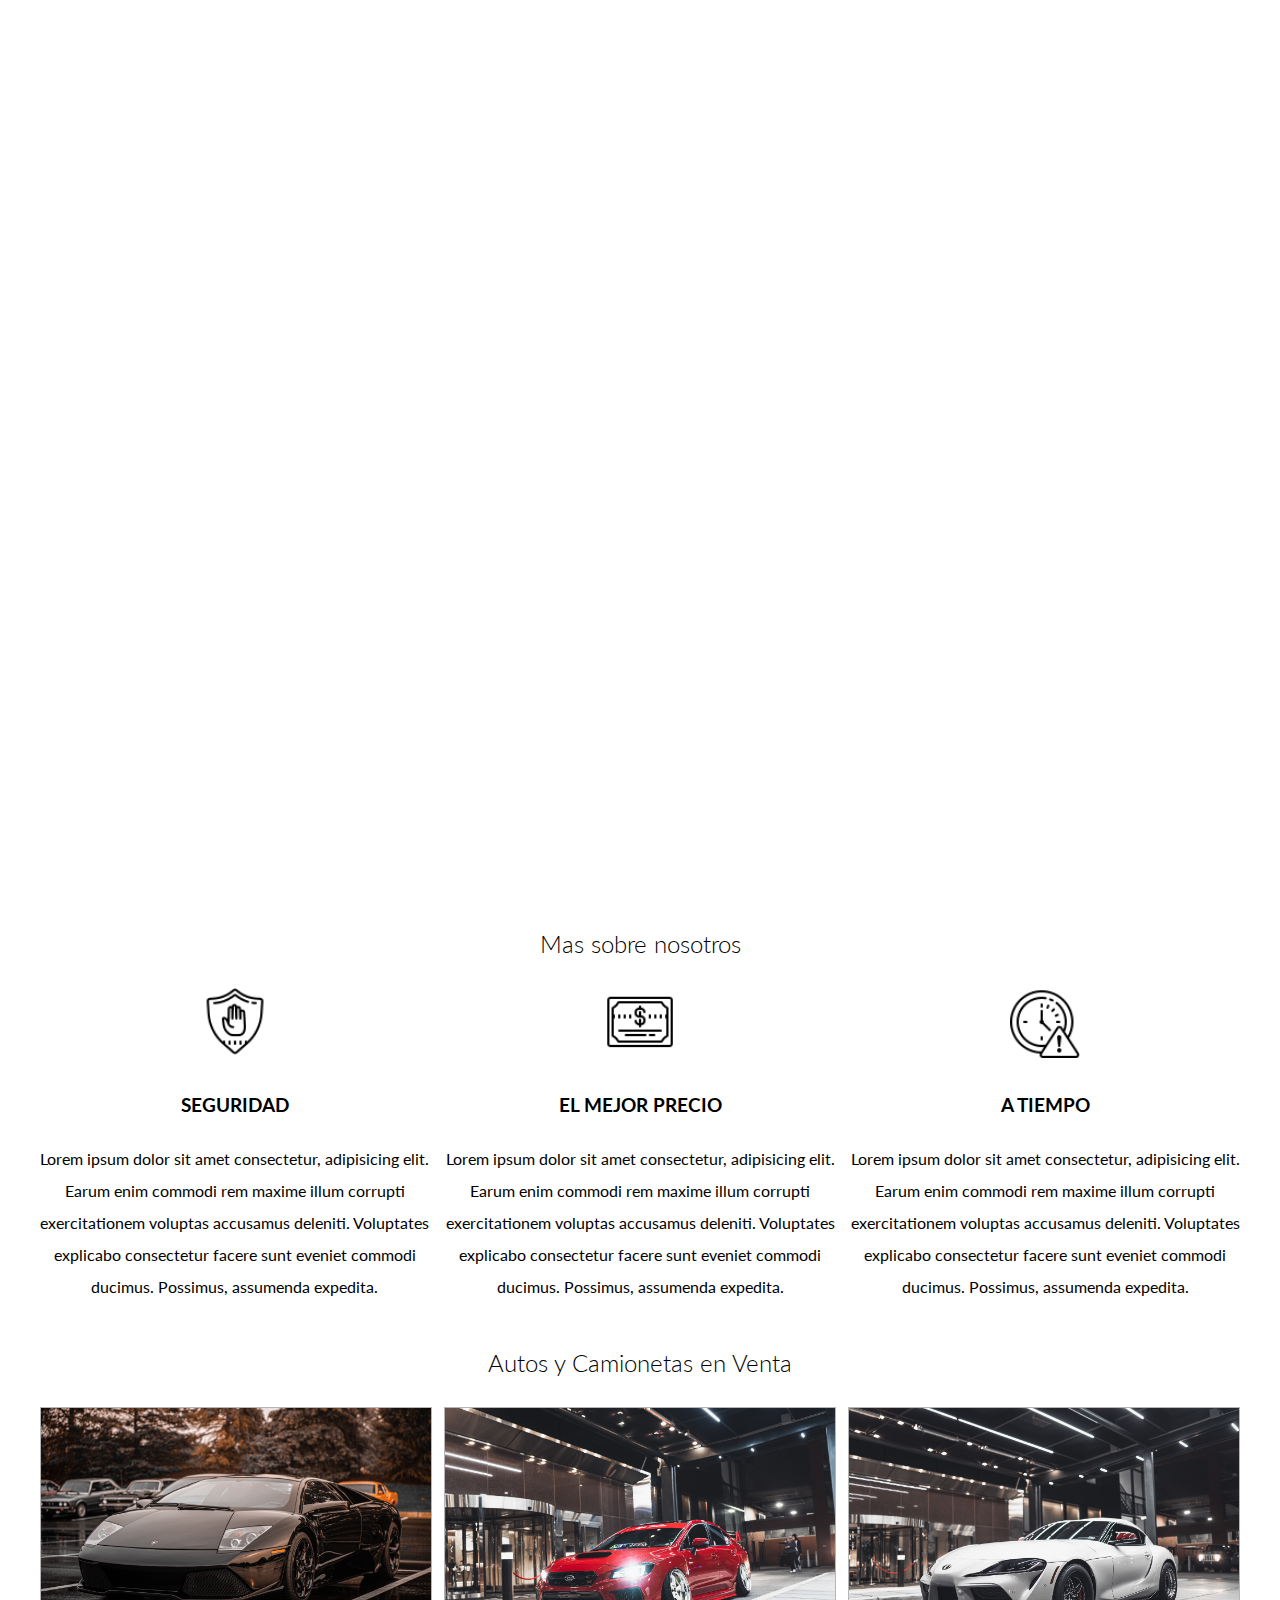
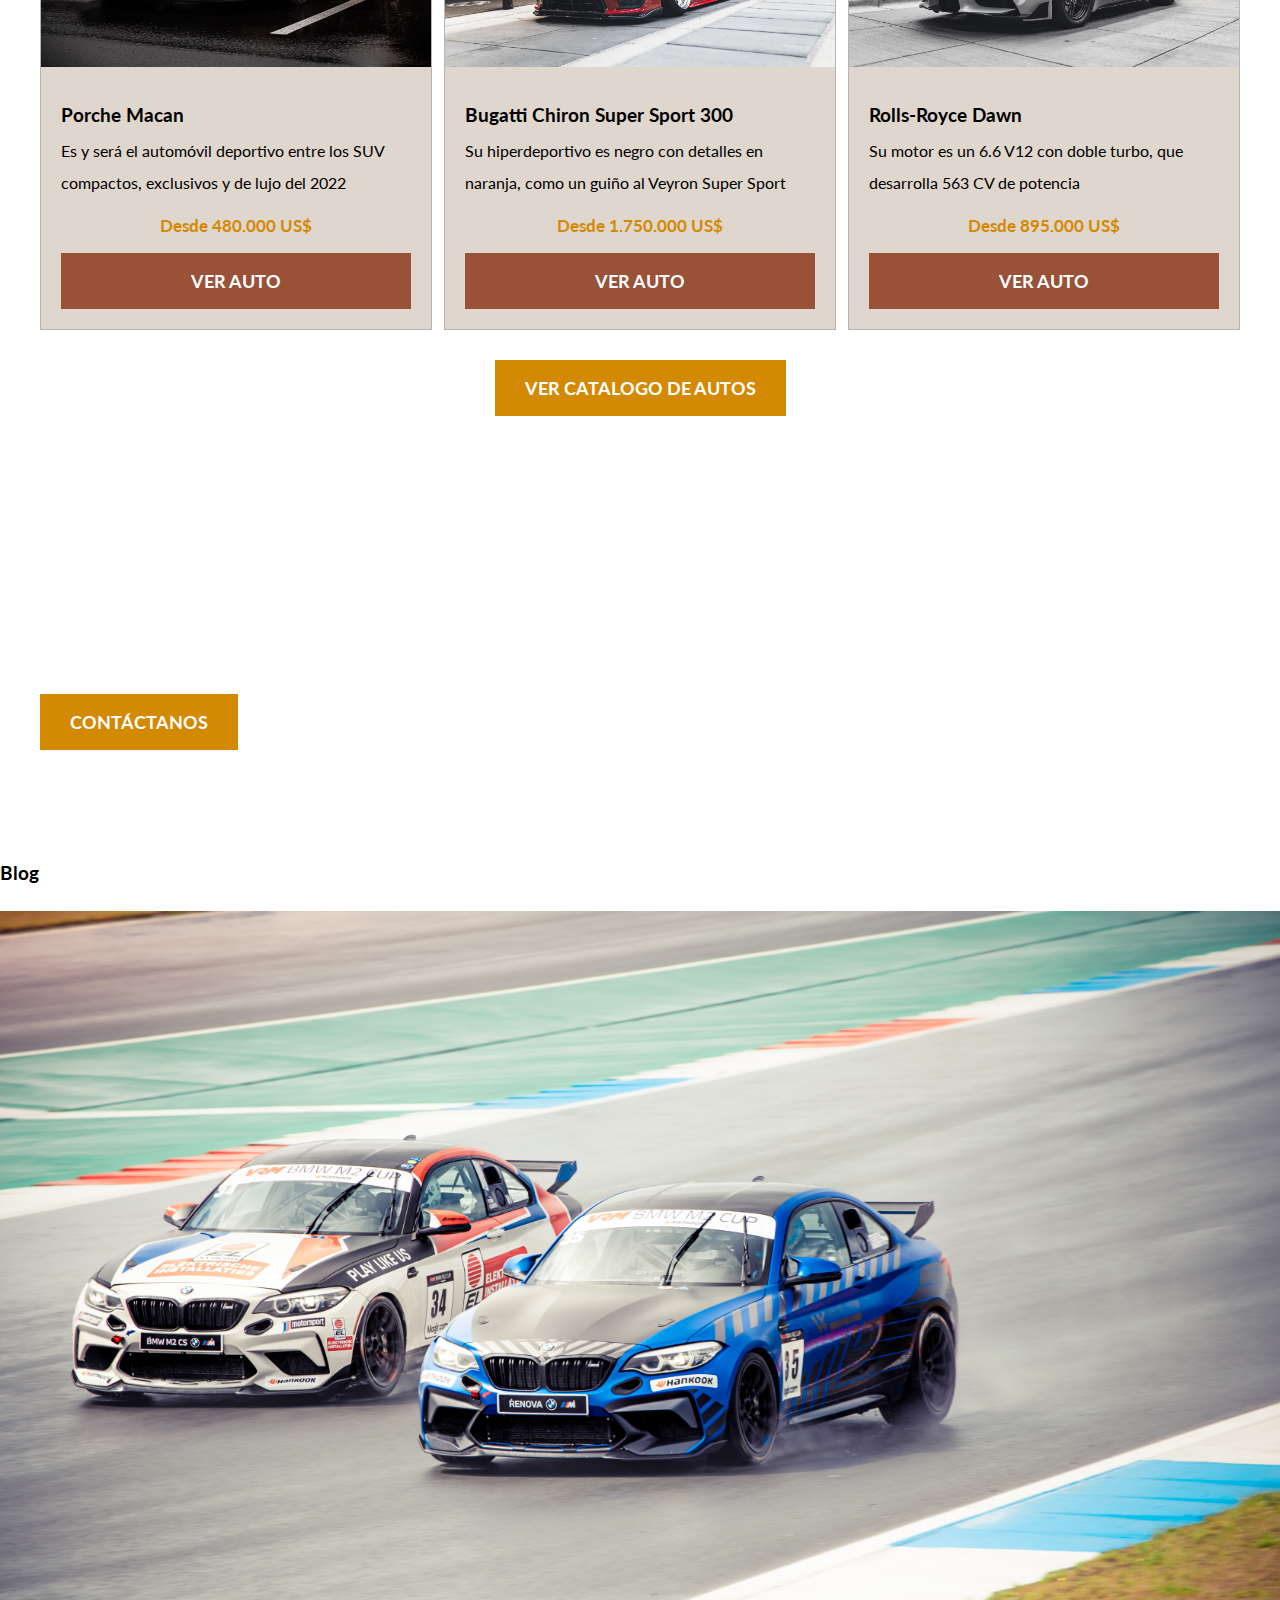
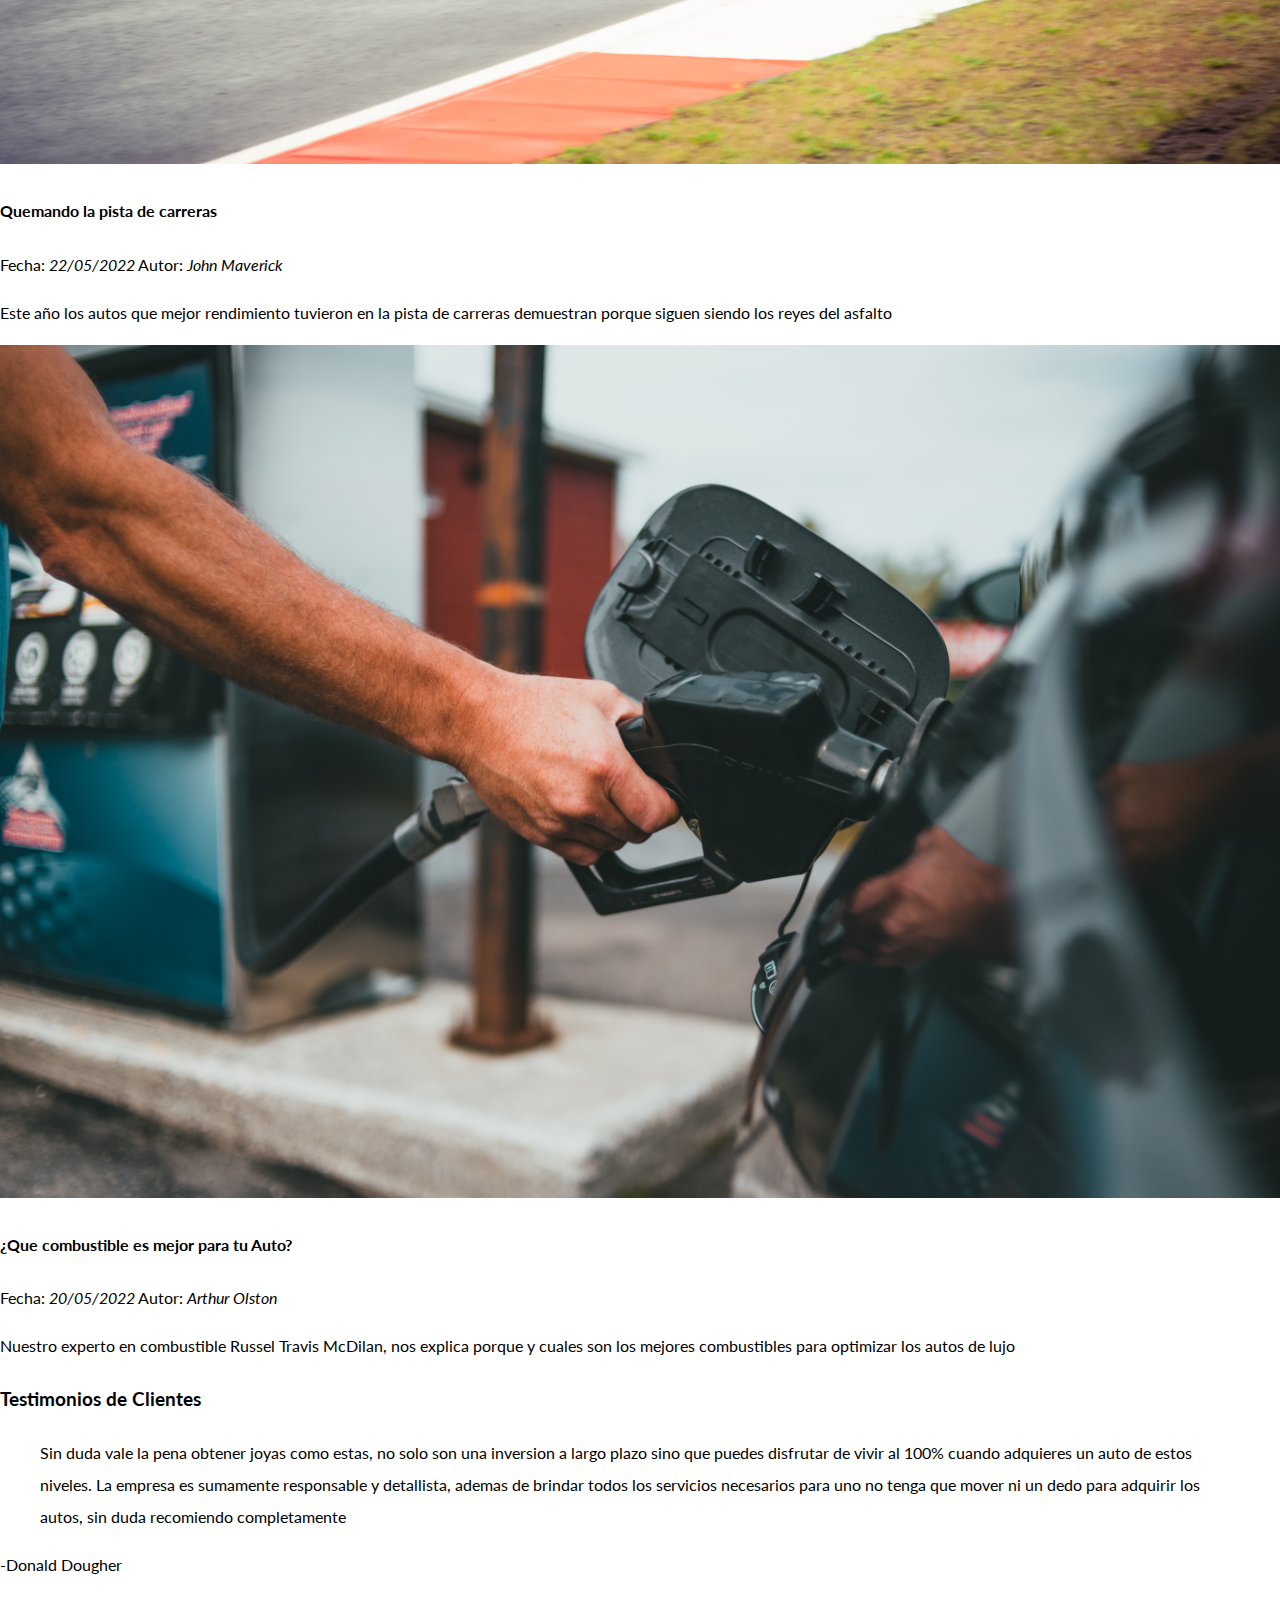
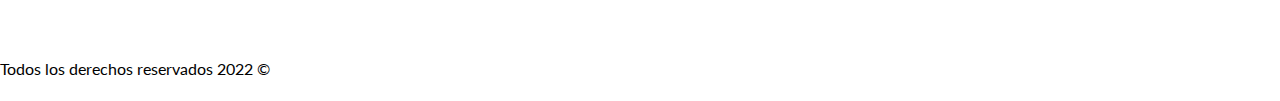
==== index.html @ 2dfc7e0c "completado-parte-central" ====
<!DOCTYPE html>
<html lang="es">
  <head>
    <meta charset="UTF-8" />
    <meta http-equiv="X-UA-Compatible" content="IE=edge" />
    <meta name="viewport" content="width=device-width, initial-scale=1.0" />
    <title>Atlas Autos</title>
    <link rel="preconnect" href="https://fonts.googleapis.com">
    <link rel="preconnect" href="https://fonts.gstatic.com" crossorigin>
    <link rel="preconnect" href="https://fonts.googleapis.com">
    <link rel="preconnect" href="https://fonts.gstatic.com" crossorigin>
    <link href="https://fonts.googleapis.com/css2?family=Lato:wght@300;700;900&display=swap" rel="stylesheet">
    <link rel="stylesheet" href="css/estilos.css" />
    <link rel="stylesheet" href="css/normalize.css" />
  </head>
  <body>
    <header class="site-header inicio">
      <div class="contenedor contenido-header">
        <div class="barra">
          <a href="/index.html"
            ><img class="logo" src="img/LOGOBLANCO.png" alt="Logotipo de Empresa">
          </a>
          <nav class="navegacion">
            <a href="nosotros.html">Nosotros</a>
            <a href="anuncions.html">Anuncios</a>
            <a href="blog.html">Blog</a>
            <a href="contacto.html">Contacto</a>
          </nav>
        </div> <!--Barra-->
        <h1>Ventas de Autos y Camionetas Exclusivas de Lujo</h1>
      </div> <!--Contenedor-->
    </header>
    <section class="contenedor seccion">
      <h2 class="centrar-texto fw-300 ">Mas sobre nosotros</h2>
      <div class="iconos-nosotros">
        <div class="icono">
          <img src="img/iconoseguridad.png" alt="icono seguridad" />
          <h3>Seguridad</h3>
          <p>
            Lorem ipsum dolor sit amet consectetur, adipisicing elit. Earum enim
            commodi rem maxime illum corrupti exercitationem voluptas accusamus
            deleniti. Voluptates explicabo consectetur facere sunt eveniet commodi
            ducimus. Possimus, assumenda expedita.
          </p>
        </div>
        <div class="icono">
          <img src="img/iconodinero.png" alt="icono dinero" />
          <h3>El mejor precio</h3>
          <p>
            Lorem ipsum dolor sit amet consectetur, adipisicing elit. Earum enim
            commodi rem maxime illum corrupti exercitationem voluptas accusamus
            deleniti. Voluptates explicabo consectetur facere sunt eveniet commodi
            ducimus. Possimus, assumenda expedita.
          </p>
        </div>
        <div class="icono">
          <img src="img/iconocaducado.png" alt="icono tiempo" />
          <h3>A Tiempo</h3>
          <p>
            Lorem ipsum dolor sit amet consectetur, adipisicing elit. Earum enim
            commodi rem maxime illum corrupti exercitationem voluptas accusamus
            deleniti. Voluptates explicabo consectetur facere sunt eveniet commodi
            ducimus. Possimus, assumenda expedita.
          </p>
        </div>
      </div>
    </section>
    <main class="contenedor seccion">
      <h2 class="fw-300 centrar-texto">Autos y Camionetas en Venta</h2>
      <div class="contenedor-anuncios">
        <div class="anuncio">
          <img src="img/auto1.jpg" alt="Porche Macan" />
          <div class="contenido-anuncio">
            <h3>Porche Macan</h3>
            <p>Es y será el automóvil deportivo entre los SUV compactos, exclusivos y de lujo del 2022</p>
            <p class="precio">Desde 480.000 US$</p>
            <a href="#" class="boton boton-anuncios d-block">Ver auto</a>
          </div>
        </div>
        <div class="anuncio">
          <img src="img/auto2.jpg" alt="Bugatti Chiron Super Sport 300" />
          <div class="contenido-anuncio">
            <h3>Bugatti Chiron Super Sport 300</h3>
            <p>Su hiperdeportivo es negro con detalles en naranja, como un guiño al Veyron Super Sport</p>
            <p class="precio">Desde 1.750.000 US$</p>
            <a href="#" class="boton boton-anuncios d-block">Ver auto</a>
          </div>
        </div>
        <div class="anuncio">
          <img src="img/auto3.jpg" alt="Rolls-Royce Dawn" />
          <div class="contenido-anuncio">
            <h3>Rolls-Royce Dawn</h3>
            <p>Su motor es un 6.6 V12 con doble turbo, que desarrolla 563 CV de potencia</p>
            <p class="precio">Desde 895.000 US$</p>
            <a href="#" class="boton boton-anuncios d-block">Ver auto</a>
          </div>
        </div>
      </div>
      <div class="ver-catalogo">
        <a href="nosotros.html" class="boton boton-lista-anuncios">Ver catalogo de autos</a>
      </div>
    </main>
    <section class="imagen-contacto">
      <div class="contenedor contenido-contacto">
        <h2>Encuentra el Auto de tus Sueños</h2>
        <p>Llena el formulario para que nos contactemos con vos</p>
        <a href="contacto.html" class="boton boton-lista-anuncios">Contáctanos</a>
      </div>
    </section>
    <section>
      <h3>Blog</h3>
      <article>
        <img src="img/pistacarreras.jpg" alt="imagen blog 1" />
        <h4>Quemando la pista de carreras</h4>
        <p>Fecha: <em>22/05/2022</em> Autor: <em>John Maverick</em></p>
        <p>
          Este año los autos que mejor rendimiento tuvieron en la pista de
          carreras demuestran porque siguen siendo los reyes del asfalto
        </p>
      </article>
      <article>
        <img src="img/gasoil.jpg" alt="imagen blog 2" />
        <h4>¿Que combustible es mejor para tu Auto?</h4>
        <p>Fecha: <em>20/05/2022</em> Autor: <em>Arthur Olston</em></p>
        <p>
          Nuestro experto en combustible Russel Travis McDilan, nos explica
          porque y cuales son los mejores combustibles para optimizar los autos
          de lujo
        </p>
      </article>
    </section>
    <section>
      <h3>Testimonios de Clientes</h3>
      <blockquote>
        Sin duda vale la pena obtener joyas como estas, no solo son una
        inversion a largo plazo sino que puedes disfrutar de vivir al 100%
        cuando adquieres un auto de estos niveles. La empresa es sumamente
        responsable y detallista, ademas de brindar todos los servicios
        necesarios para uno no tenga que mover ni un dedo para adquirir los
        autos, sin duda recomiendo completamente
      </blockquote>
      <p>-Donald Dougher</p>
    </section>
    <footer>
        <nav class="navegacion">
            <a href="nosotros.html">Nosotros</a>
            <a href="anuncions.html">Anuncios</a>
            <a href="blog.html">Blog</a>
            <a href="contacto.html">Contacto</a>
            <p>Todos los derechos reservados 2022 &copy;</p>
        </nav>
    </footer>   
  </body>
</html>
---- css/estilos.css ----
html {
    font-size: 62.5%; /** Reset para REMS - 62.5% = 10px de 16px , se cambian los tamaños para redondear en los REMS**/
    box-sizing: border-box;
}
*, *:before, *after {
    box-sizing: inherit;
}
body {
    font-family: 'Lato', sans-serif;
    font-size: 1.6rem;
    line-height: 2;
}

/** Globales **/
.contenedor {
    max-width: 120rem; /** = 1200px **/
    margin: 0 auto;
}
img {
  max-width: 100%;  
}

/** Utilidades **/
.seccion {
    margin-top: 2rem;
    margin-bottom: 2rem;
}
.fw-300 {
    font-weight: 300; /**Cambia el grosor de las letras**/
}
.centrar-texto {
    text-align: center;
}
.d-block{
    display: block!important;
}
/** Botones **/
.boton {
    color: #ffffff;
    text-decoration: none;
    font-weight: 700;
    font-size: 1.8rem;
    padding: 1rem 3rem;
    text-transform: uppercase;
    display: inline-block; /** Los enlaces tienen un display "inline" por lo que si editamos sus dimensiones no funciona, pero si lo cambiamos a block o inline block si **/
    text-align: center;
    
}
.boton-anuncios {
    background-color:  #995137;

}
.boton-lista-anuncios {
    background-color: #d38901;
    margin-top: 3rem;
}

/* Header */
.site-header.inicio {
    background: url(../img/fondo.jpg);
    background-position: center center;
    background-size: cover;
    height: 100vh;
    min-height: 60rem; /** = 600px **/
}

.logo {
    height: 100px;
    
}
.contenido-header{
    height: 100%;
    display: flex;
    flex-direction: column;
    justify-content: space-between;
}
.barra {
    display: flex;
    justify-content: space-between;
    align-items: center;
    padding-top: 3rem; /** = 30px **/

}
#titulo-pagina {
    color: #ffffff;
}

/* Navegacion */

.navegacion a {
    color: #ffffff;
    text-decoration: none;
    font-size: 2rem;  /** = 20px **/
    margin-right: 2rem; /** = 20px **/
    
}
.navegacion a:hover {
    color: #ffc404;
}

.navegacion a:last-of-type{ /*selecciona el "last" o ultimo elemento en este caso de los enlaces*/
    margin: 0;
}
.contenido-header h1 {
    color: #ffffff;
    padding-bottom: 2rem;
    max-width: 35rem;
    line-height: 1; /** Interlineado **/
    font-size: 4rem;    
}

/** Iconos Nosotros **/

.iconos-nosotros {
    display: flex;
    justify-content: space-between;
} 
.icono {
    flex-basis: calc(33.3% - 1rem);
    text-align: center;
}
.icono h3 {
    text-transform: uppercase;
}
.icono img {
    width: 7rem;
}
/** Anuncios **/
.contenedor-anuncios{
    display: flex;
    justify-content: space-between;
}
.anuncio {
    flex-basis: calc(33.3% - 1rem);
    border-style: solid;
    border-color: #B5B5B5;
    border-width: 1px;
    /** border: width style color; ---> Tambien se puede colocar en esta posicion los valores de arriba**/
    background: #dfd6ce;
}
.contenido-anuncio {
    padding: 2rem;

}
.contenido-anuncio h3, .contenido-anuncio p {
    margin: 0;
}
.precio {
    color: #d38901;
    font-weight: 700;
    padding: 1rem;
    text-align: center;
    font-size: 1.7rem;
}
.ver-catalogo {
    display: flex;
    justify-content: center;
}
/** Contacto Home **/
.imagen-contacto {
    background-image: url(../img/fondus-nublado.png);
    height: 40rem;
    background-position: center bottom;
    background-size: cover;
    display: flex;
    align-items: center;
    
}
.contenido-contacto {
    flex: 1; /** Factor de crecimiento, detecta cuanto tamaño hay disponible y divide el tamaño en 1 y le asigna ese valor al elemento **/
    color: #ffffff;
}
.contenido-contacto p {
    font-size: 1.8rem;
}
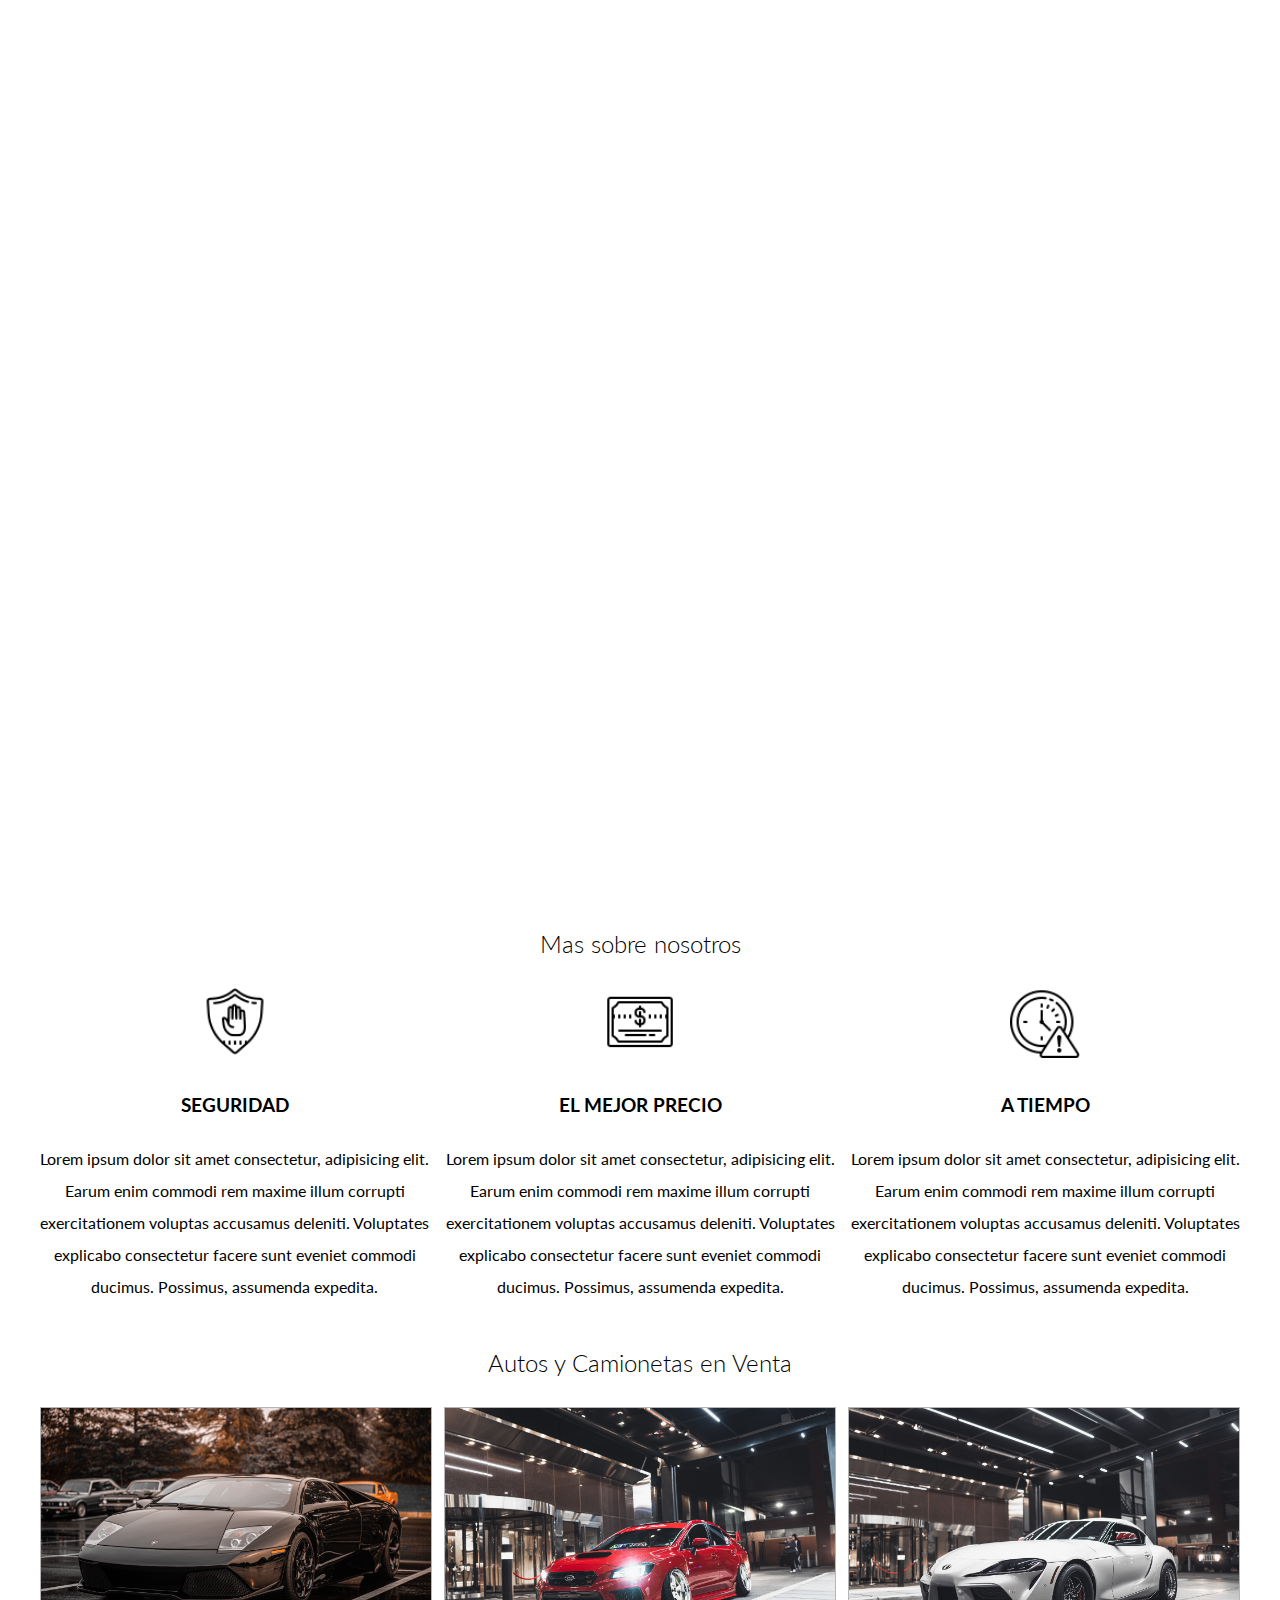
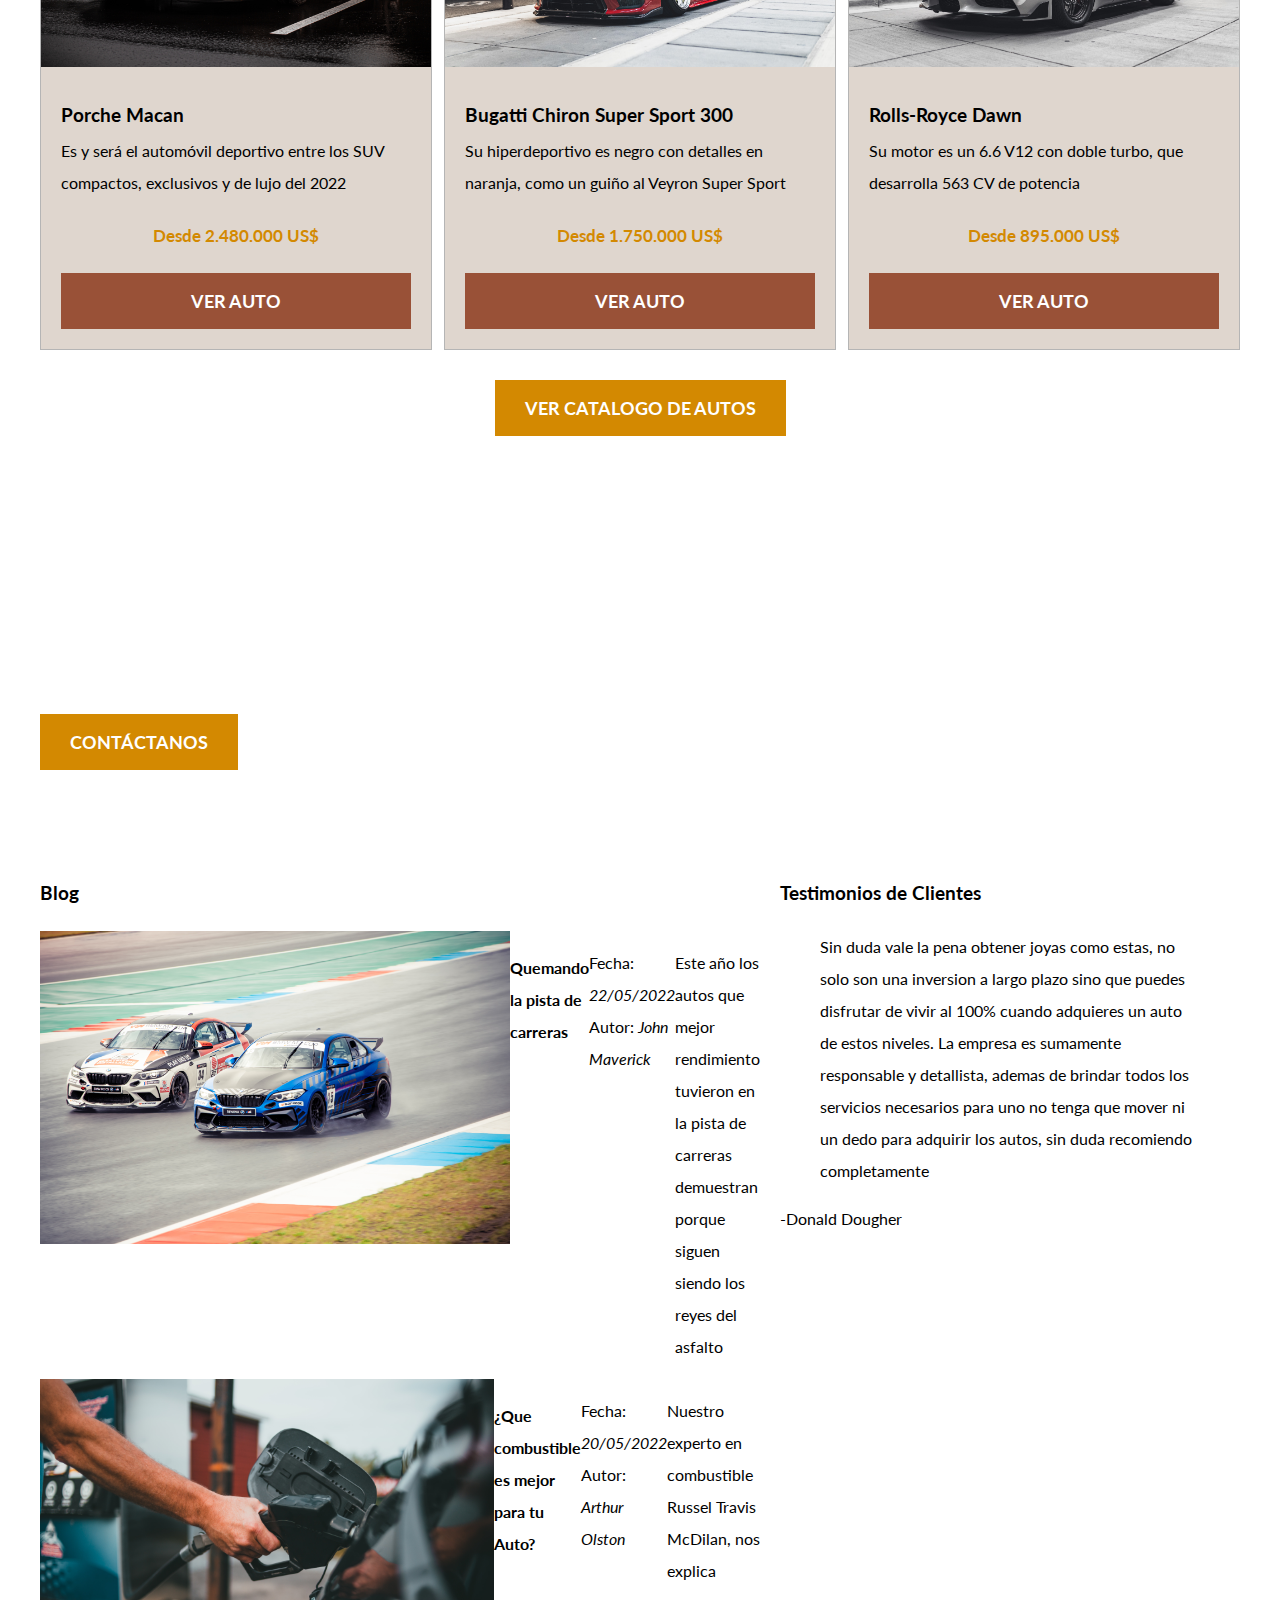
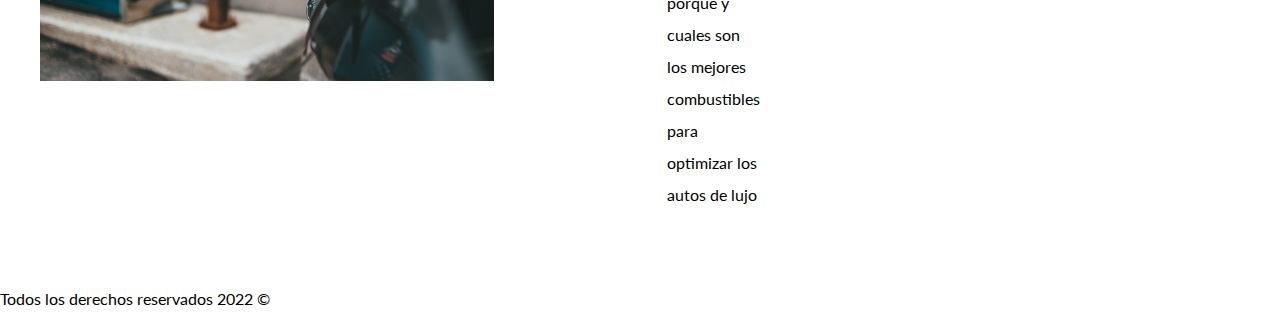
==== commit 559b914b: "terminando-final" ====
--- a/index.html
+++ b/index.html
@@ -73,7 +73,7 @@
           <div class="contenido-anuncio">
             <h3>Porche Macan</h3>
             <p>Es y será el automóvil deportivo entre los SUV compactos, exclusivos y de lujo del 2022</p>
-            <p class="precio">Desde 480.000 US$</p>
+            <p class="precio">Desde 2.480.000 US$</p>
             <a href="#" class="boton boton-anuncios d-block">Ver auto</a>
           </div>
         </div>
@@ -107,40 +107,46 @@
         <a href="contacto.html" class="boton boton-lista-anuncios">Contáctanos</a>
       </div>
     </section>
-    <section>
-      <h3>Blog</h3>
-      <article>
-        <img src="img/pistacarreras.jpg" alt="imagen blog 1" />
-        <h4>Quemando la pista de carreras</h4>
-        <p>Fecha: <em>22/05/2022</em> Autor: <em>John Maverick</em></p>
-        <p>
-          Este año los autos que mejor rendimiento tuvieron en la pista de
-          carreras demuestran porque siguen siendo los reyes del asfalto
-        </p>
-      </article>
-      <article>
-        <img src="img/gasoil.jpg" alt="imagen blog 2" />
-        <h4>¿Que combustible es mejor para tu Auto?</h4>
-        <p>Fecha: <em>20/05/2022</em> Autor: <em>Arthur Olston</em></p>
-        <p>
-          Nuestro experto en combustible Russel Travis McDilan, nos explica
-          porque y cuales son los mejores combustibles para optimizar los autos
-          de lujo
-        </p>
-      </article>
-    </section>
-    <section>
-      <h3>Testimonios de Clientes</h3>
-      <blockquote>
-        Sin duda vale la pena obtener joyas como estas, no solo son una
-        inversion a largo plazo sino que puedes disfrutar de vivir al 100%
-        cuando adquieres un auto de estos niveles. La empresa es sumamente
-        responsable y detallista, ademas de brindar todos los servicios
-        necesarios para uno no tenga que mover ni un dedo para adquirir los
-        autos, sin duda recomiendo completamente
-      </blockquote>
-      <p>-Donald Dougher</p>
-    </section>
+    <div class="seccion-inferior contenedor">
+      <section class="blog">
+        <h3>Blog</h3>
+        <article class="entrada-blog">
+          <div class="imagen">
+            <img src="img/pistacarreras.jpg" alt="imagen blog 1" />
+          </div>
+          <h4>Quemando la pista de carreras</h4>
+          <p>Fecha: <em>22/05/2022</em> Autor: <em>John Maverick</em></p>
+          <p>
+            Este año los autos que mejor rendimiento tuvieron en la pista de
+            carreras demuestran porque siguen siendo los reyes del asfalto
+          </p>
+        </article>
+        <article class="entrada-blog">
+          <div class="imagen">
+            <img src="img/gasoil.jpg" alt="imagen blog 2" />
+          </div>
+          <h4>¿Que combustible es mejor para tu Auto?</h4>
+          <p>Fecha: <em>20/05/2022</em> Autor: <em>Arthur Olston</em></p>
+          <p>
+            Nuestro experto en combustible Russel Travis McDilan, nos explica
+            porque y cuales son los mejores combustibles para optimizar los autos
+            de lujo
+          </p>
+        </article>
+      </section>
+      <section class="testimoniales">
+        <h3>Testimonios de Clientes</h3>
+        <blockquote>
+          Sin duda vale la pena obtener joyas como estas, no solo son una
+          inversion a largo plazo sino que puedes disfrutar de vivir al 100%
+          cuando adquieres un auto de estos niveles. La empresa es sumamente
+          responsable y detallista, ademas de brindar todos los servicios
+          necesarios para uno no tenga que mover ni un dedo para adquirir los
+          autos, sin duda recomiendo completamente
+        </blockquote>
+        <p>-Donald Dougher</p>
+      </section>
+    </div>
     <footer>
         <nav class="navegacion">
             <a href="nosotros.html">Nosotros</a>
--- a/css/estilos.css
+++ b/css/estilos.css
@@ -148,14 +148,16 @@
 .precio {
     color: #d38901;
     font-weight: 700;
-    padding: 1rem;
+    padding: 2rem;
     text-align: center;
     font-size: 1.7rem;
+
 }
 .ver-catalogo {
     display: flex;
     justify-content: center;
 }
+
 /** Contacto Home **/
 .imagen-contacto {
     background-image: url(../img/fondus-nublado.png);
@@ -173,4 +175,18 @@
 .contenido-contacto p {
     font-size: 1.8rem;
 }
+/** Seccion Inferior **/
+.seccion-inferior {
+    display: flex;
+    justify-content: space-between;
+}
+.seccion-inferior .blog{
+    flex-basis: 60%;
+}
+.seccion-inferior .testimoniales {
+    flex-basis: calc(40% - 2rem);
+}
+.entrada-blog {
+    display: flex;
+}
 
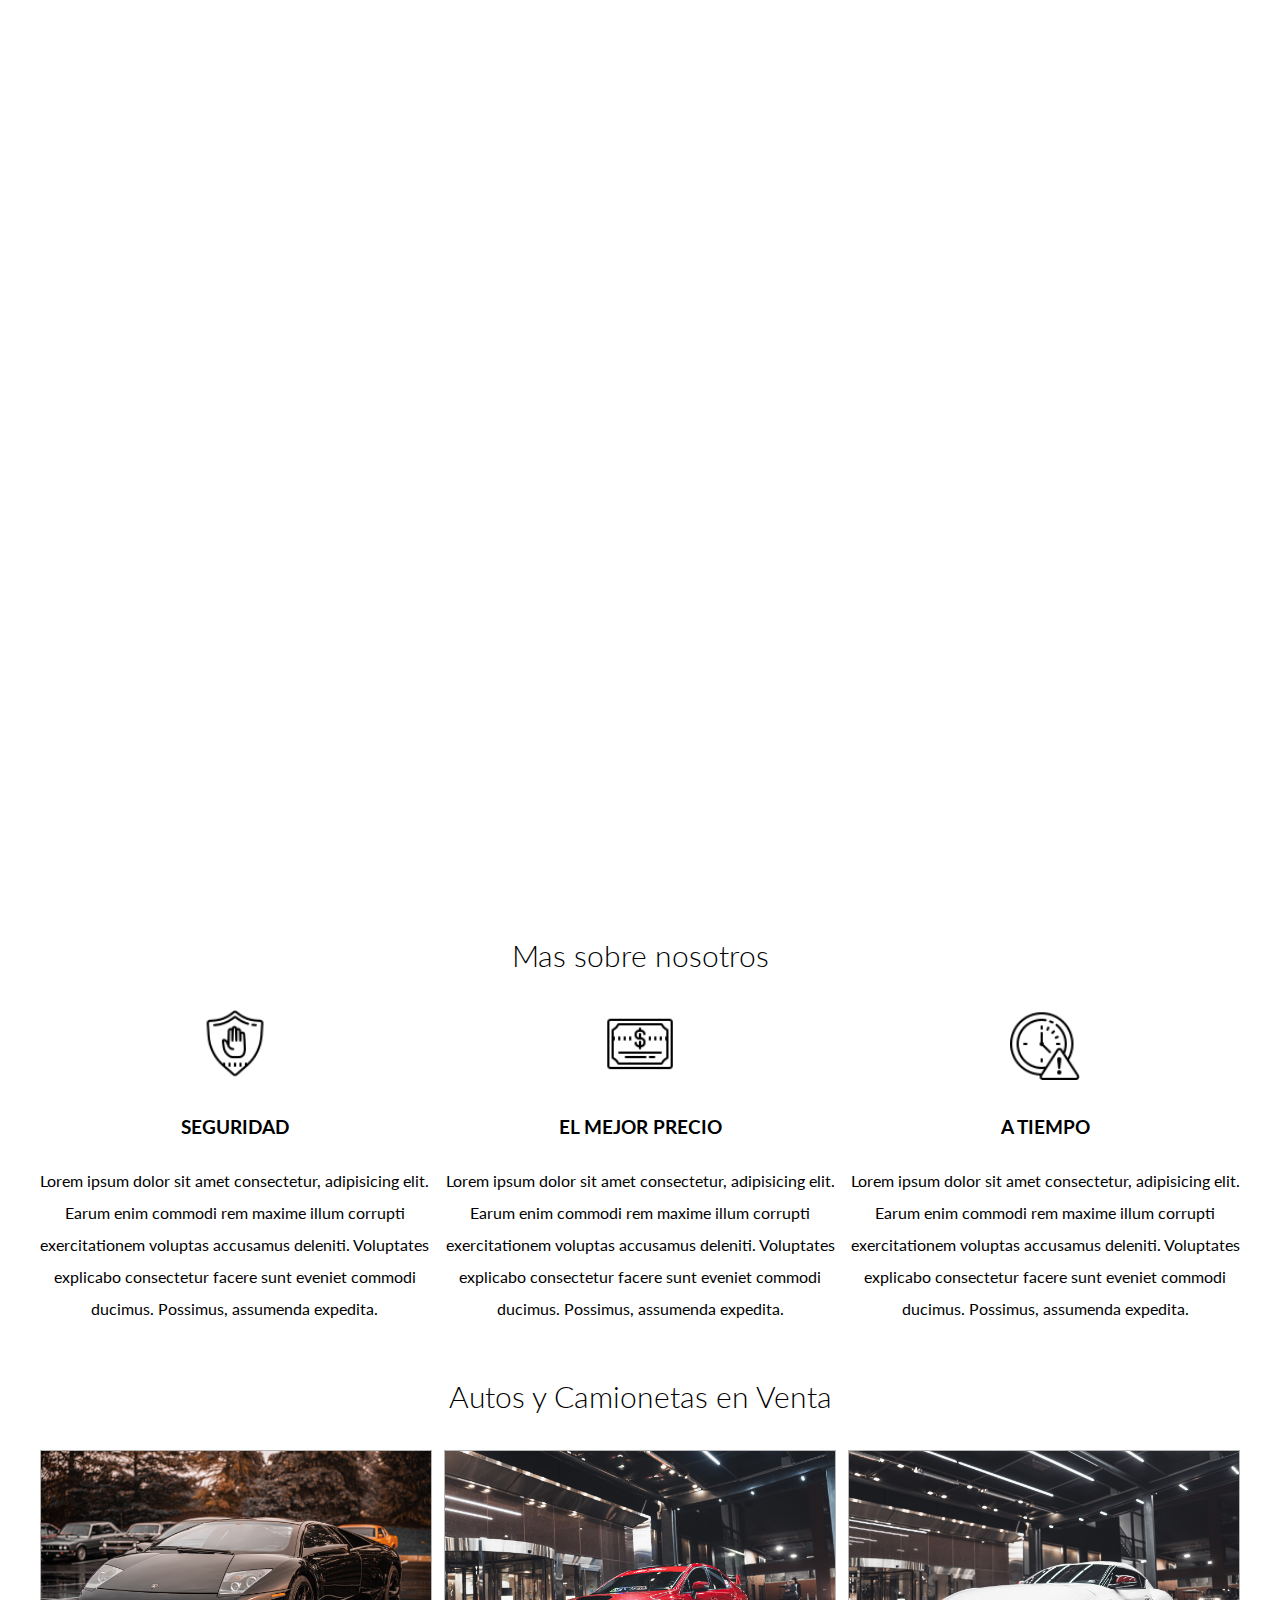
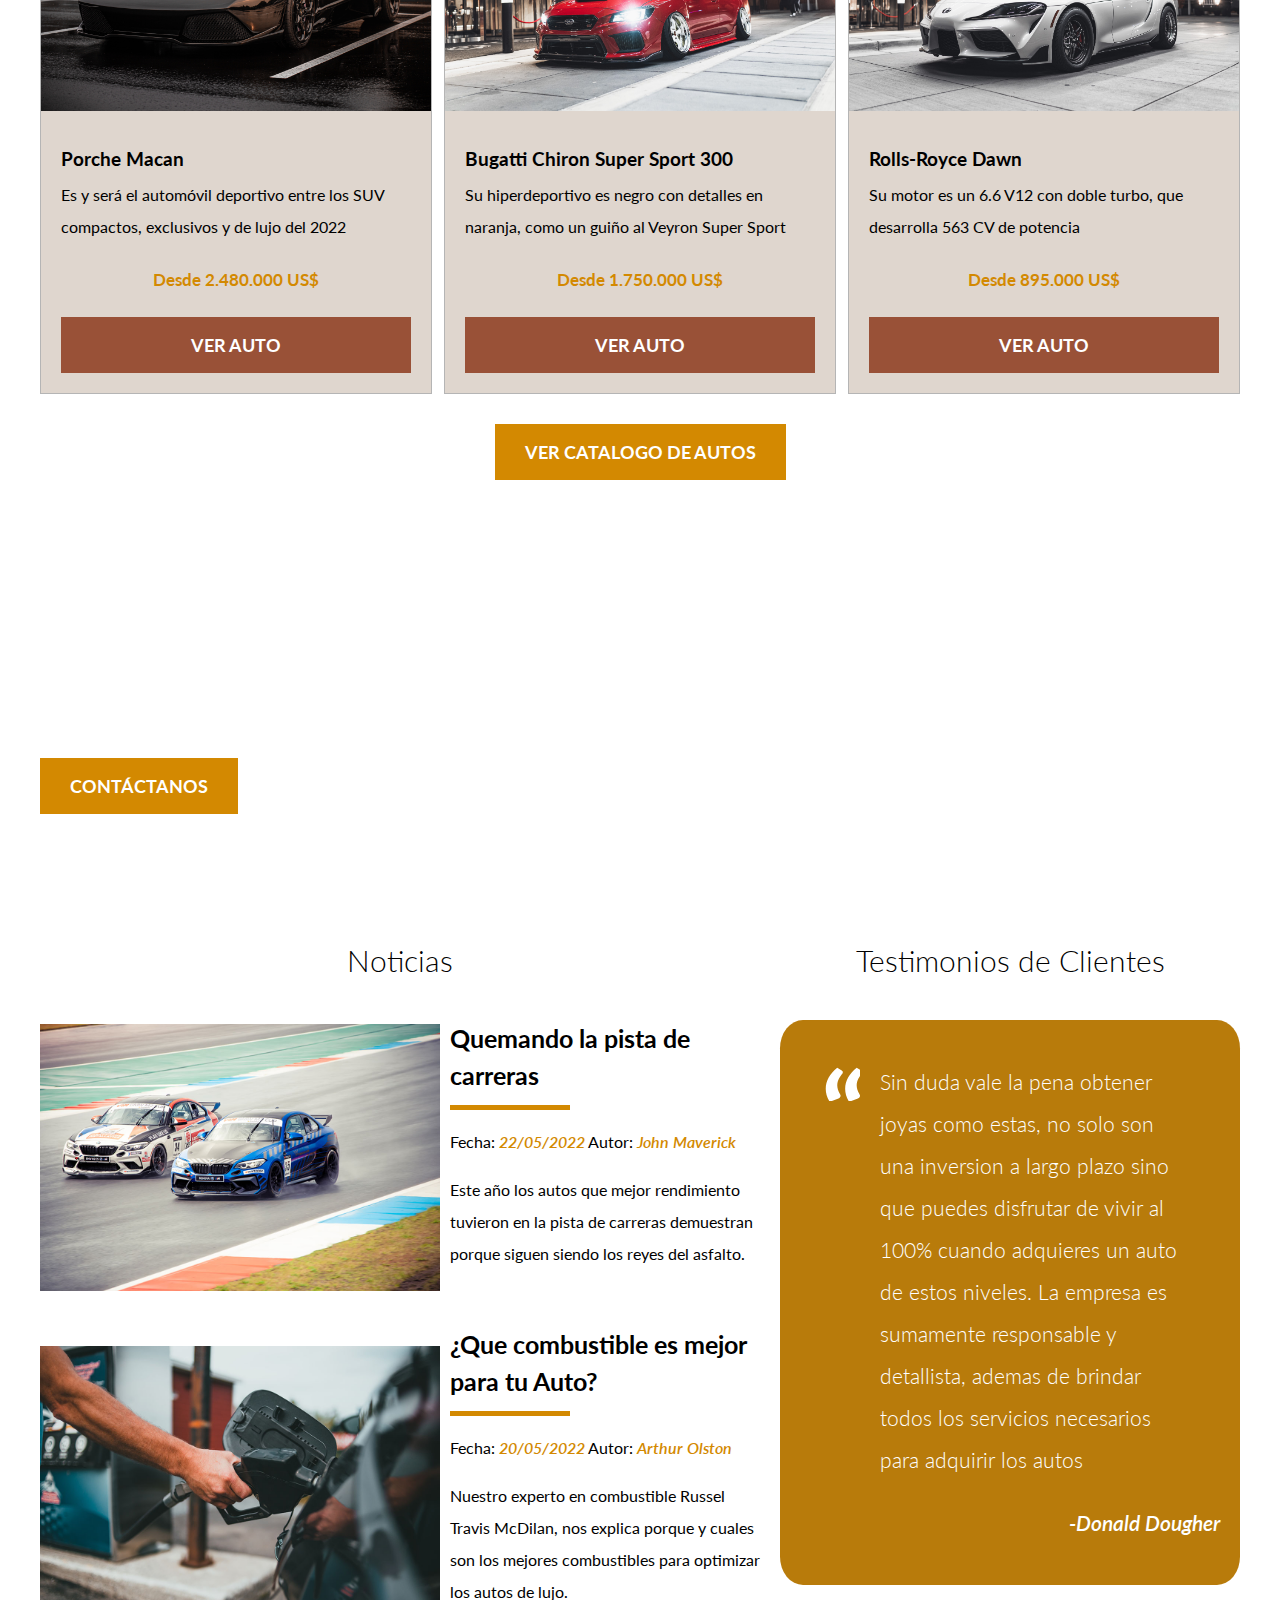
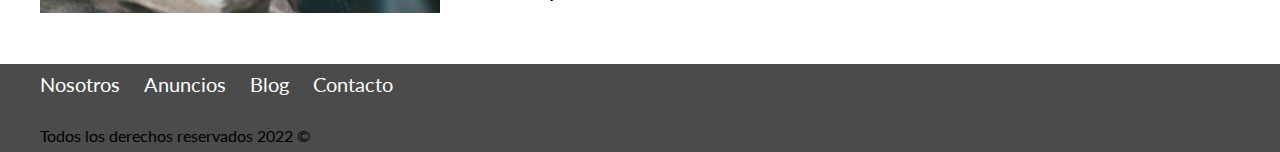
==== commit 41f6c2f5: "mas cambios" ====
--- a/index.html
+++ b/index.html
@@ -31,7 +31,7 @@
       </div> <!--Contenedor-->
     </header>
     <section class="contenedor seccion">
-      <h2 class="centrar-texto fw-300 ">Mas sobre nosotros</h2>
+      <h2 class="centrar-texto fw-300 fs-3rem">Mas sobre nosotros</h2>
       <div class="iconos-nosotros">
         <div class="icono">
           <img src="img/iconoseguridad.png" alt="icono seguridad" />
@@ -66,7 +66,7 @@
       </div>
     </section>
     <main class="contenedor seccion">
-      <h2 class="fw-300 centrar-texto">Autos y Camionetas en Venta</h2>
+      <h2 class="fw-300 centrar-texto fs-3rem">Autos y Camionetas en Venta</h2>
       <div class="contenedor-anuncios">
         <div class="anuncio">
           <img src="img/auto1.jpg" alt="Porche Macan" />
@@ -107,47 +107,56 @@
         <a href="contacto.html" class="boton boton-lista-anuncios">Contáctanos</a>
       </div>
     </section>
+    
     <div class="seccion-inferior contenedor">
       <section class="blog">
-        <h3>Blog</h3>
+        <h3 class="centrar-texto fw-300 fs-3rem">Noticias</h3>
         <article class="entrada-blog">
           <div class="imagen">
-            <img src="img/pistacarreras.jpg" alt="imagen blog 1" />
+            <img src="img/pistacarreras-copy.jpg" alt="imagen blog 1" />
           </div>
-          <h4>Quemando la pista de carreras</h4>
-          <p>Fecha: <em>22/05/2022</em> Autor: <em>John Maverick</em></p>
-          <p>
-            Este año los autos que mejor rendimiento tuvieron en la pista de
-            carreras demuestran porque siguen siendo los reyes del asfalto
-          </p>
+          <div class="texto-entrada">
+            <a href="#"><h4>Quemando la pista de carreras</h4></a>
+            <p>Fecha: <em class="negritas-color">22/05/2022</em> Autor: <em class="negritas-color">John Maverick</em></p>
+            <p>
+              Este año los autos que mejor rendimiento tuvieron en la pista de
+              carreras demuestran porque siguen siendo los reyes del asfalto.
+            </p>
+          </div>
         </article>
+        
         <article class="entrada-blog">
           <div class="imagen">
-            <img src="img/gasoil.jpg" alt="imagen blog 2" />
+            <img src="img/gasoil-copy.jpg" alt="imagen blog 2" />
           </div>
-          <h4>¿Que combustible es mejor para tu Auto?</h4>
-          <p>Fecha: <em>20/05/2022</em> Autor: <em>Arthur Olston</em></p>
-          <p>
-            Nuestro experto en combustible Russel Travis McDilan, nos explica
-            porque y cuales son los mejores combustibles para optimizar los autos
-            de lujo
-          </p>
+          <div class="texto-entrada">
+            <a href="#"><h4>¿Que combustible es mejor para tu Auto?</h4></a>
+            <p>Fecha: <em class="negritas-color">20/05/2022</em> Autor: <em class="negritas-color">Arthur Olston</em></p>
+            <p>
+              Nuestro experto en combustible Russel Travis McDilan, nos explica
+              porque y cuales son los mejores combustibles para optimizar los autos
+              de lujo.
+            </p>
+          </div>
         </article>
       </section>
+
       <section class="testimoniales">
-        <h3>Testimonios de Clientes</h3>
-        <blockquote>
-          Sin duda vale la pena obtener joyas como estas, no solo son una
-          inversion a largo plazo sino que puedes disfrutar de vivir al 100%
-          cuando adquieres un auto de estos niveles. La empresa es sumamente
-          responsable y detallista, ademas de brindar todos los servicios
-          necesarios para uno no tenga que mover ni un dedo para adquirir los
-          autos, sin duda recomiendo completamente
-        </blockquote>
-        <p>-Donald Dougher</p>
+        <h3 class="fw-300 centrar-texto fs-3rem">Testimonios de Clientes</h3>
+        <div class="testimonial">
+          <blockquote>
+            Sin duda vale la pena obtener joyas como estas, no solo son una
+            inversion a largo plazo sino que puedes disfrutar de vivir al 100%
+            cuando adquieres un auto de estos niveles. La empresa es sumamente
+            responsable y detallista, ademas de brindar todos los servicios
+            necesarios para adquirir los autos
+          </blockquote>
+          <p>-Donald Dougher</p>
+        </div>
       </section>
     </div>
-    <footer>
+    <footer class="site-footer seccion">
+      <div class="contenedor contenedor-footer">
         <nav class="navegacion">
             <a href="nosotros.html">Nosotros</a>
             <a href="anuncions.html">Anuncios</a>
@@ -155,6 +164,7 @@
             <a href="contacto.html">Contacto</a>
             <p>Todos los derechos reservados 2022 &copy;</p>
         </nav>
+      </div>
     </footer>   
   </body>
 </html>
--- a/css/estilos.css
+++ b/css/estilos.css
@@ -33,6 +33,9 @@
 }
 .d-block{
     display: block!important;
+}
+.fs-3rem{
+    font-size: 3rem;
 }
 /** Botones **/
 .boton {
@@ -53,6 +56,10 @@
 .boton-lista-anuncios {
     background-color: #d38901;
     margin-top: 3rem;
+}
+.negritas-color {
+    font-weight: 600;
+    color: #d38901;
 }
 
 /* Header */
@@ -179,14 +186,83 @@
 .seccion-inferior {
     display: flex;
     justify-content: space-between;
-}
-.seccion-inferior .blog{
+
+}
+.blog {
     flex-basis: 60%;
 }
-.seccion-inferior .testimoniales {
+.testimoniales {
     flex-basis: calc(40% - 2rem);
 }
 .entrada-blog {
     display: flex;
-}
-
+    justify-content: space-between;
+    text-align: left;
+    align-items: center;
+    margin-bottom: 2rem;
+}
+.entrada-blog:last-of-type{
+    margin-bottom: 0;
+}
+.imagen img {
+    max-width: 40rem;
+}
+.texto-entrada {
+    padding: 0 0 2rem 1rem;
+}
+.texto-entrada h4 {
+    margin: 0;
+    line-height: 1.5;
+    font-size: 2.5rem;
+}
+.texto-entrada h4::after {
+    content: "";
+    display: block;
+    width: 12rem;
+    height: 0.5rem;
+    background-color: #d38901;
+    margin-top: 1rem;
+} /** Los psudoelementos, no son seleccionables en las paginas. En este caso se lo manipula simplemente para crear una linea **/
+.texto-entrada a {
+    text-decoration: none;
+    color: black;
+}
+.texto-entrada a:hover {
+    color: #d38901;  
+}
+/** Testimoniales **/
+.testimonial {
+    background-color: #b87b0b;
+    font-size: 2.1rem;
+    color: #ffffff;
+    font-weight: 500;
+    padding: 2rem;
+    border-radius: 5%;
+}
+.testimonial p {
+    font-weight: 600;
+    font-style: oblique;
+    text-align: right;
+}
+.testimonial blockquote::before{
+    content: "";
+    background-image: url(/img/comilla.svg);
+    width: 4rem;
+    height: 4rem;
+    position: absolute;
+    left: -2rem;
+}
+.testimonial blockquote{
+    position: relative;
+    padding-left: 4rem;
+    font-weight: 300;
+}
+/** Footer **/
+.site-footer {
+    background-color: #4b4b4b;
+    margin-bottom: 0;
+}
+.contenedor-footer p{
+    margin-bottom: 0;
+}
+
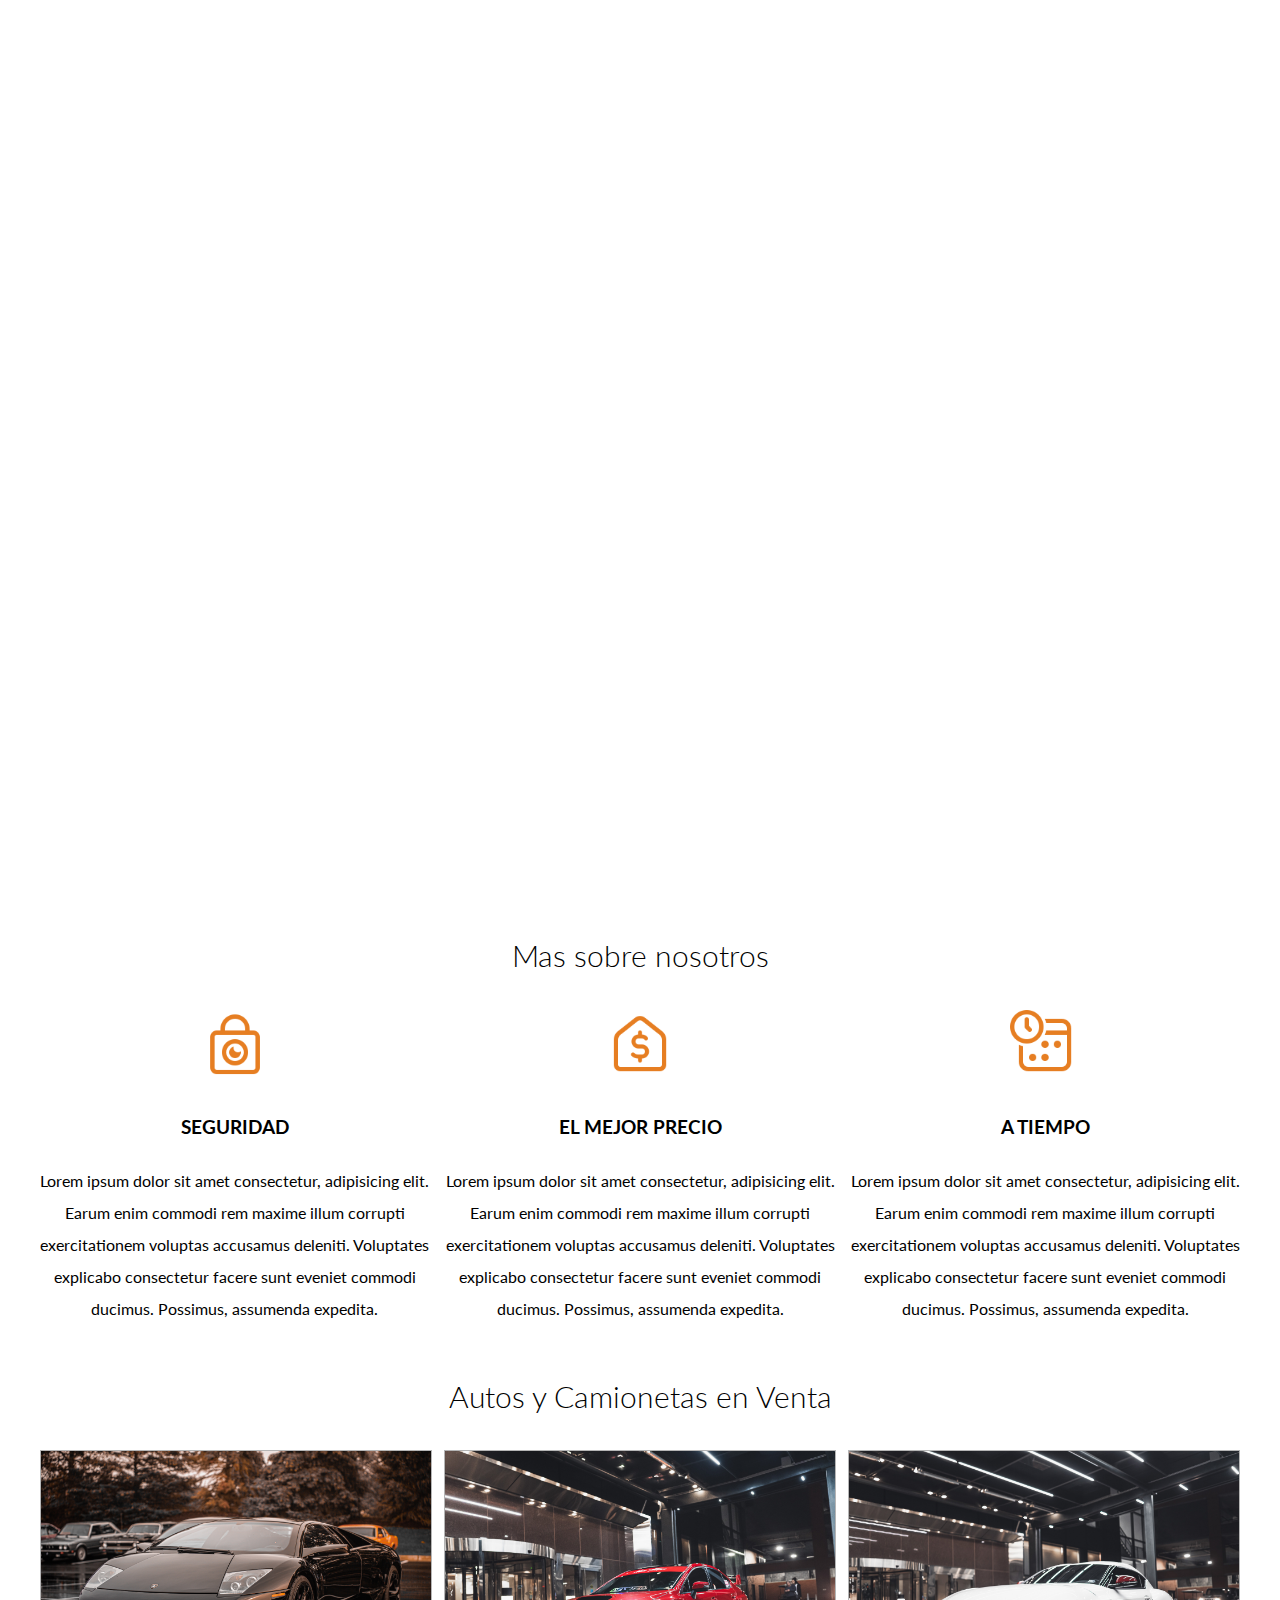
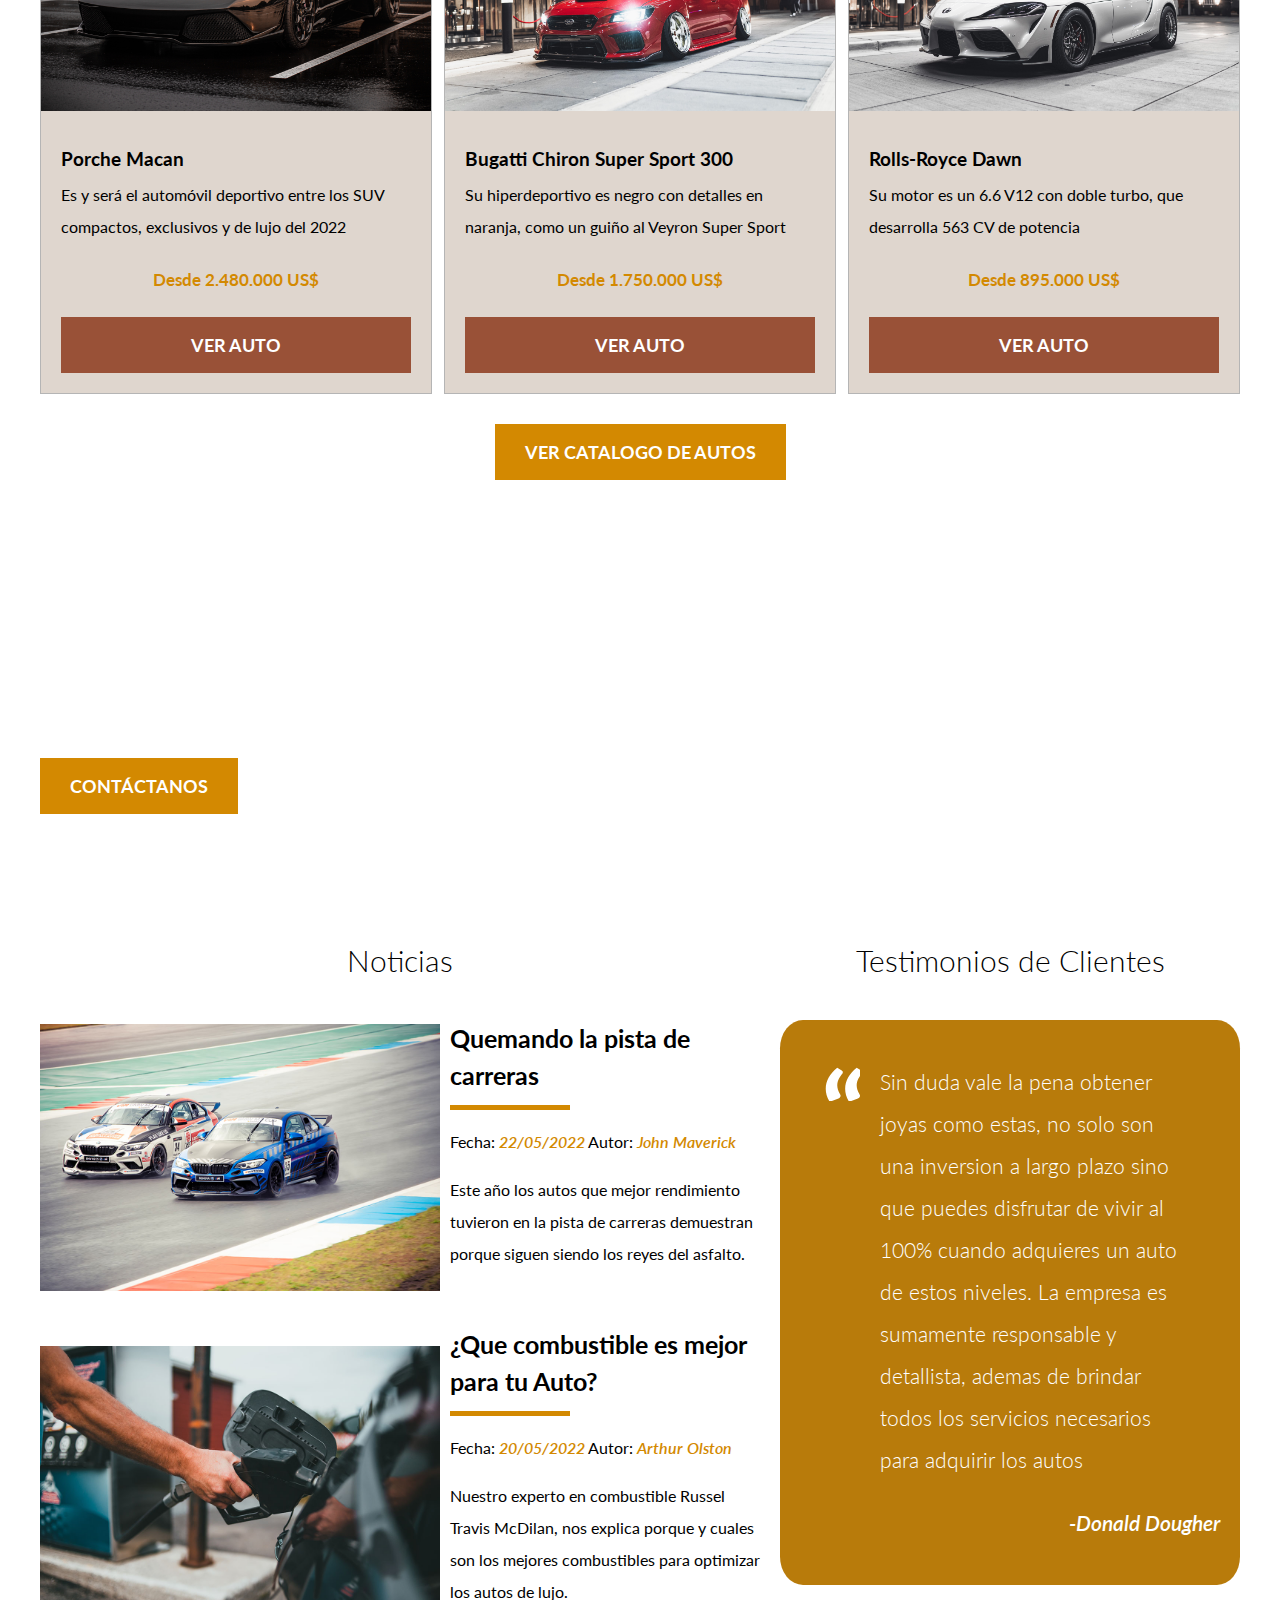
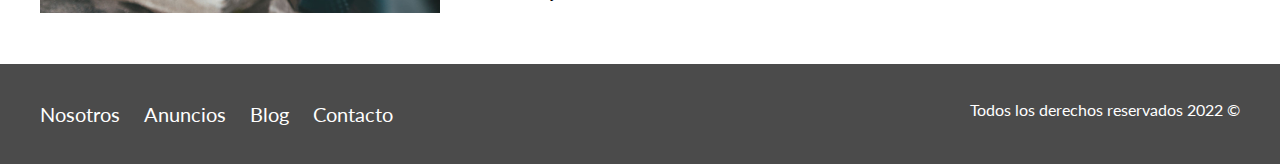
==== commit 911aba5d: "final-pagina-nosotros" ====
--- a/index.html
+++ b/index.html
@@ -17,12 +17,12 @@
     <header class="site-header inicio">
       <div class="contenedor contenido-header">
         <div class="barra">
-          <a href="/index.html"
+          <a href="index.html"
             ><img class="logo" src="img/LOGOBLANCO.png" alt="Logotipo de Empresa">
           </a>
           <nav class="navegacion">
             <a href="nosotros.html">Nosotros</a>
-            <a href="anuncions.html">Anuncios</a>
+            <a href="anuncios.html">Anuncios</a>
             <a href="blog.html">Blog</a>
             <a href="contacto.html">Contacto</a>
           </nav>
@@ -34,7 +34,7 @@
       <h2 class="centrar-texto fw-300 fs-3rem">Mas sobre nosotros</h2>
       <div class="iconos-nosotros">
         <div class="icono">
-          <img src="img/iconoseguridad.png" alt="icono seguridad" />
+          <img src="img/seguridad-orange.png" alt="icono seguridad" />
           <h3>Seguridad</h3>
           <p>
             Lorem ipsum dolor sit amet consectetur, adipisicing elit. Earum enim
@@ -44,7 +44,7 @@
           </p>
         </div>
         <div class="icono">
-          <img src="img/iconodinero.png" alt="icono dinero" />
+          <img src="img/precio-orange.png" alt="icono dinero" />
           <h3>El mejor precio</h3>
           <p>
             Lorem ipsum dolor sit amet consectetur, adipisicing elit. Earum enim
@@ -54,7 +54,7 @@
           </p>
         </div>
         <div class="icono">
-          <img src="img/iconocaducado.png" alt="icono tiempo" />
+          <img src="img/tiempo-orange.png" alt="icono tiempo" />
           <h3>A Tiempo</h3>
           <p>
             Lorem ipsum dolor sit amet consectetur, adipisicing elit. Earum enim
@@ -112,7 +112,7 @@
       <section class="blog">
         <h3 class="centrar-texto fw-300 fs-3rem">Noticias</h3>
         <article class="entrada-blog">
-          <div class="imagen">
+          <div class="imagen-blog">
             <img src="img/pistacarreras-copy.jpg" alt="imagen blog 1" />
           </div>
           <div class="texto-entrada">
@@ -126,7 +126,7 @@
         </article>
         
         <article class="entrada-blog">
-          <div class="imagen">
+          <div class="imagen-blog">
             <img src="img/gasoil-copy.jpg" alt="imagen blog 2" />
           </div>
           <div class="texto-entrada">
@@ -158,12 +158,12 @@
     <footer class="site-footer seccion">
       <div class="contenedor contenedor-footer">
         <nav class="navegacion">
-            <a href="nosotros.html">Nosotros</a>
-            <a href="anuncions.html">Anuncios</a>
-            <a href="blog.html">Blog</a>
-            <a href="contacto.html">Contacto</a>
-            <p>Todos los derechos reservados 2022 &copy;</p>
+            <a href="/html/nosotros.html">Nosotros</a>
+            <a href="/html/anuncios.html">Anuncios</a>
+            <a href="/html/blog.html">Blog</a>
+            <a href="/html/contacto.html">Contacto</a>
         </nav>
+        <p class="copyright">Todos los derechos reservados 2022 &copy;</p>
       </div>
     </footer>   
   </body>
--- a/css/estilos.css
+++ b/css/estilos.css
@@ -36,6 +36,9 @@
 }
 .fs-3rem{
     font-size: 3rem;
+}
+.fondo-gris {
+    background-color: #4b4b4b;
 }
 /** Botones **/
 .boton {
@@ -204,7 +207,7 @@
 .entrada-blog:last-of-type{
     margin-bottom: 0;
 }
-.imagen img {
+.imagen-blog img {
     max-width: 40rem;
 }
 .texto-entrada {
@@ -262,7 +265,34 @@
     background-color: #4b4b4b;
     margin-bottom: 0;
 }
-.contenedor-footer p{
-    margin-bottom: 0;
-}
-
+.copyright {
+    margin: 0;
+    color: #ffffff;
+
+}
+.contenedor-footer {
+    padding: 3rem 0;
+    display: flex;
+    justify-content: space-between;
+}
+/** Nosotros **/
+.contenido-nosotros {
+    display: flex;
+}
+.texto-nosotros {
+    padding-left: 3rem;
+}
+.tiempo-rubro {
+    font-weight: 900;
+    font-size: 2rem;
+    text-align: center;
+}
+.tiempo-rubro::after {
+    content: "";
+    display: block;
+    width: 100%;
+    height: 0.5rem;
+    background-color: #d38901;
+    margin-top: 1rem;
+}
+
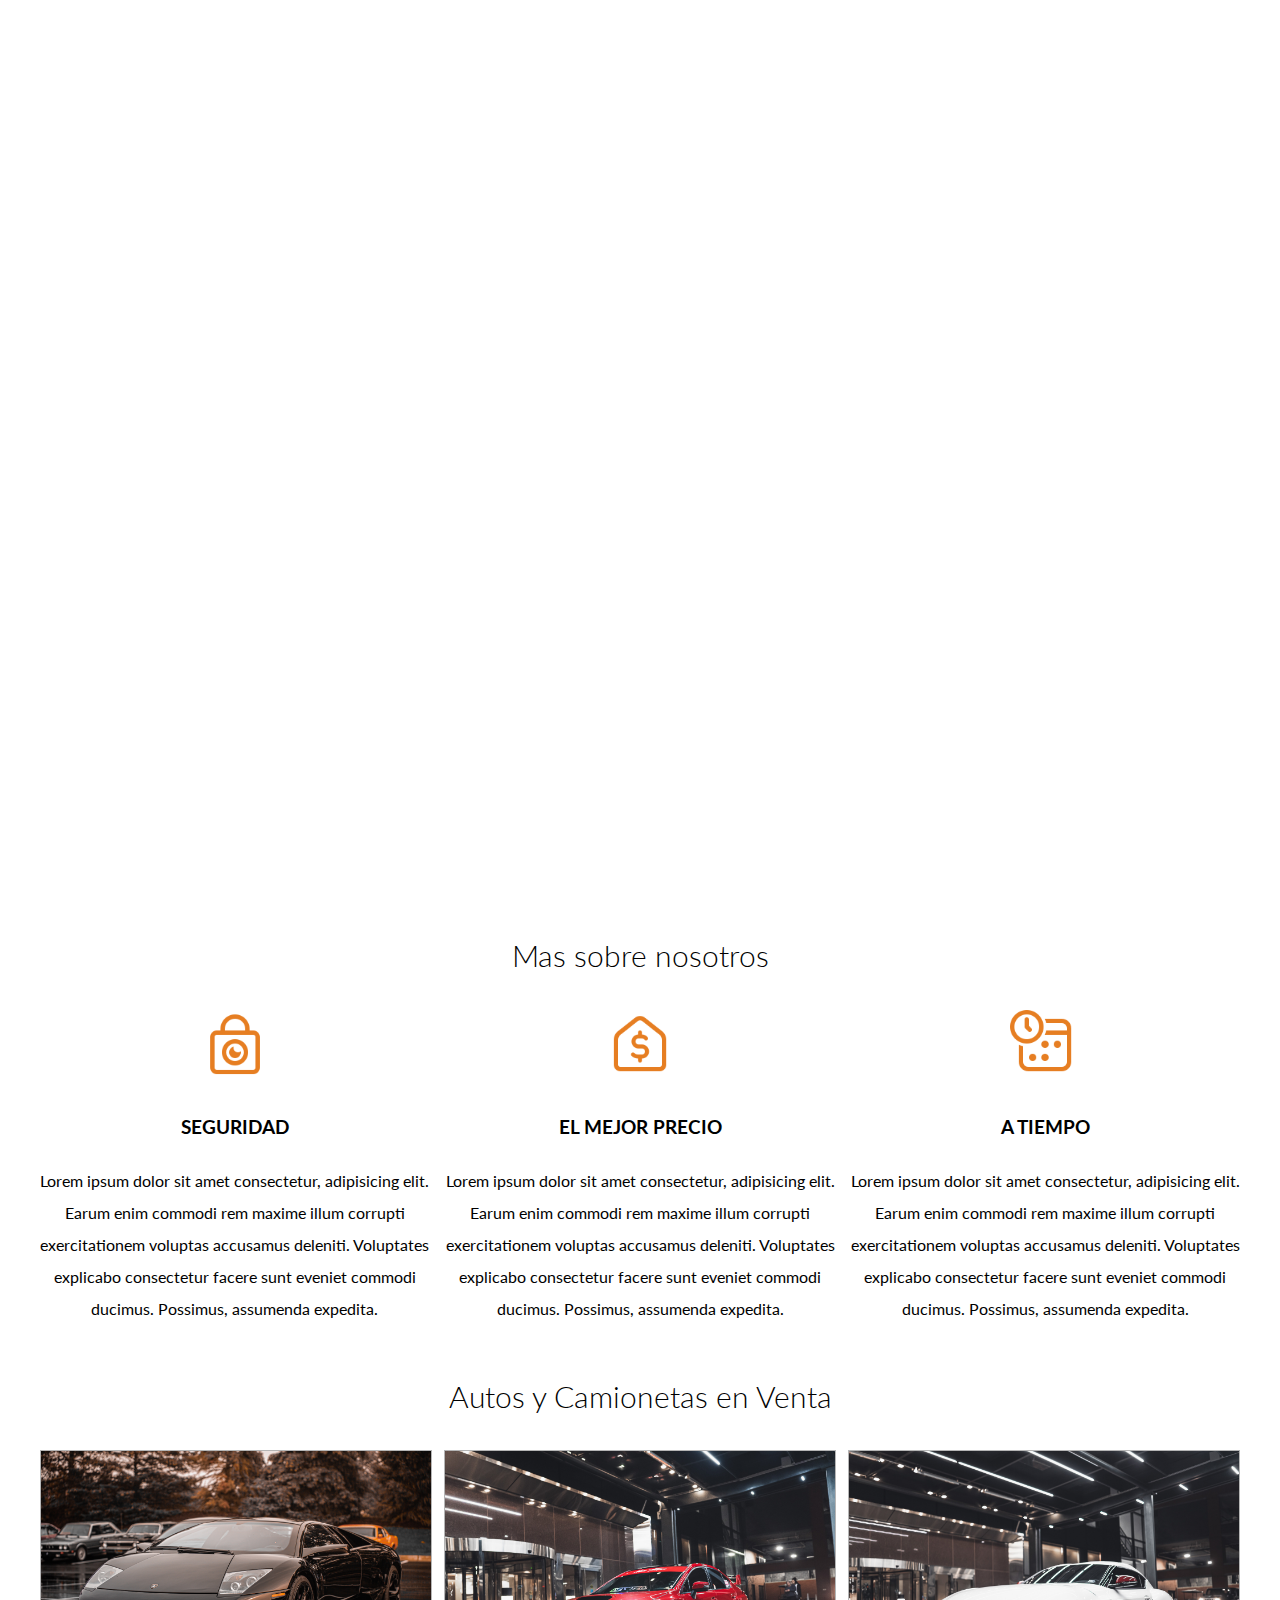
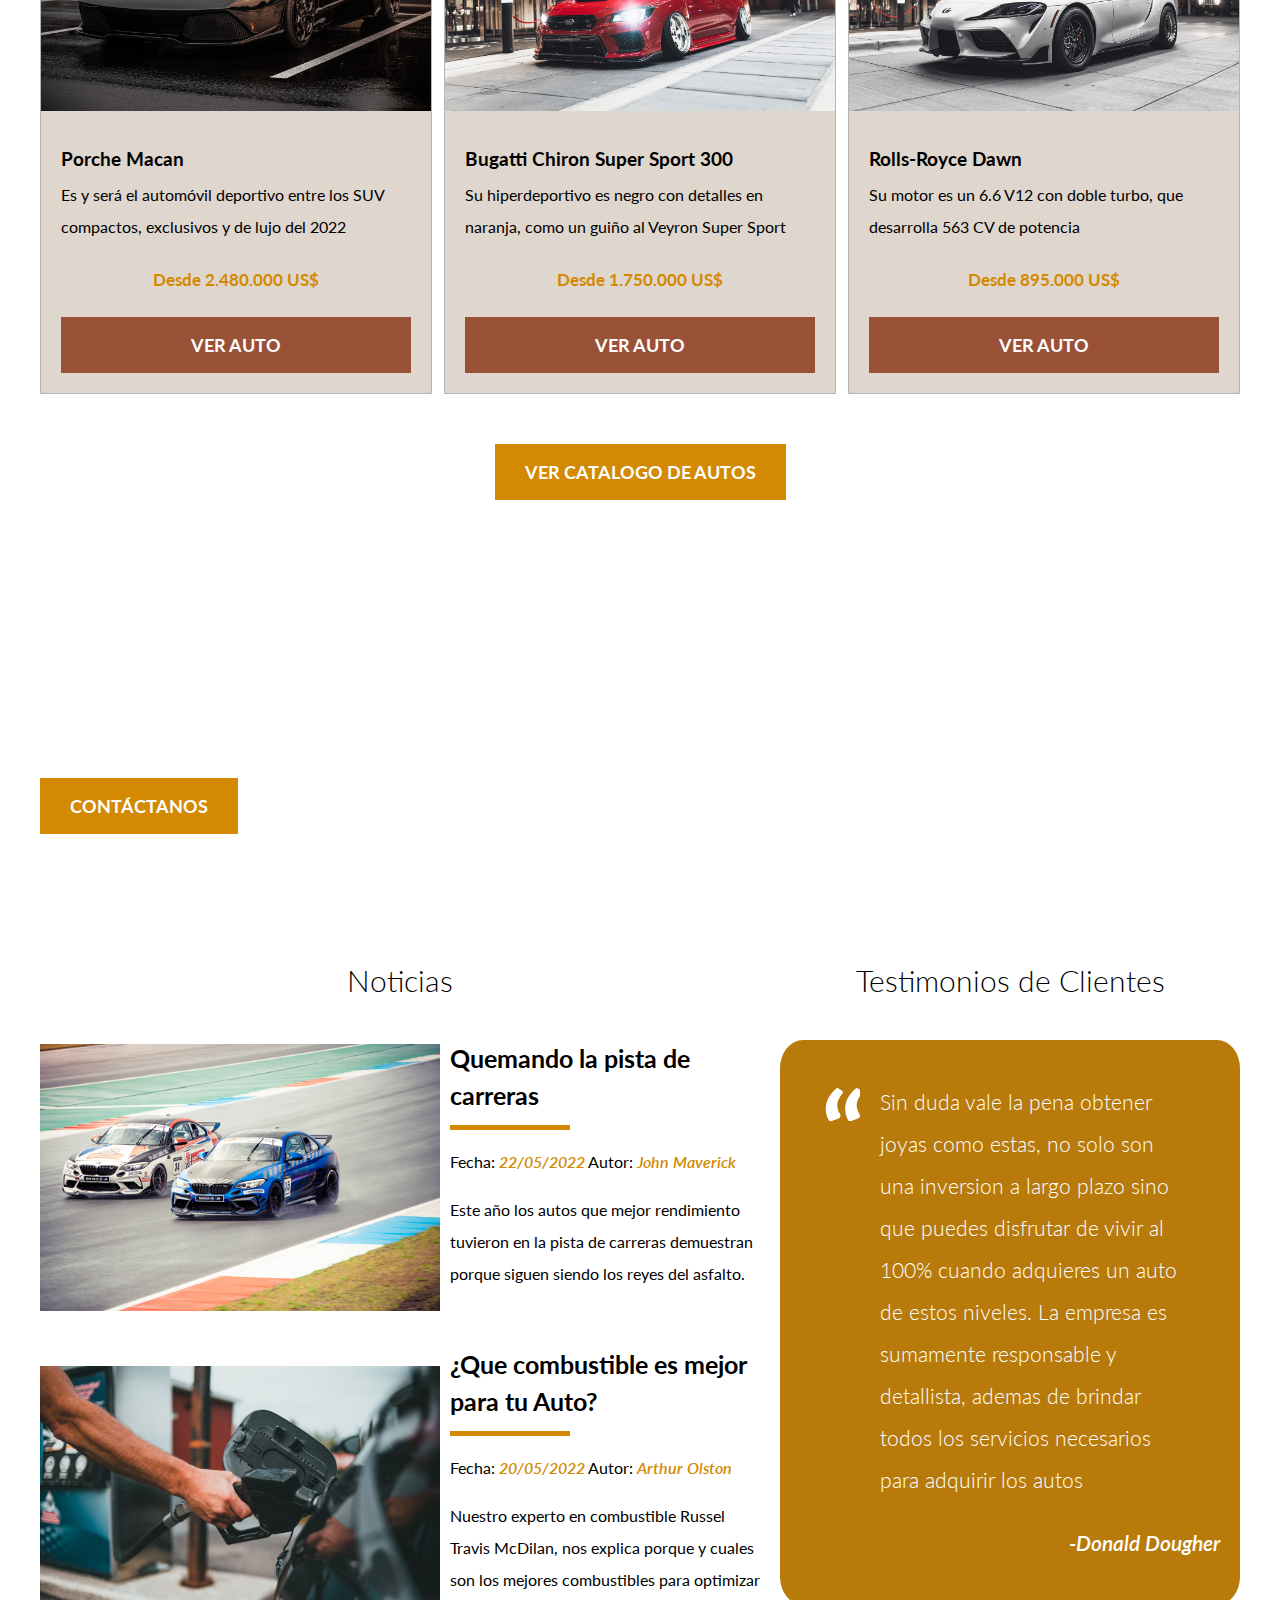
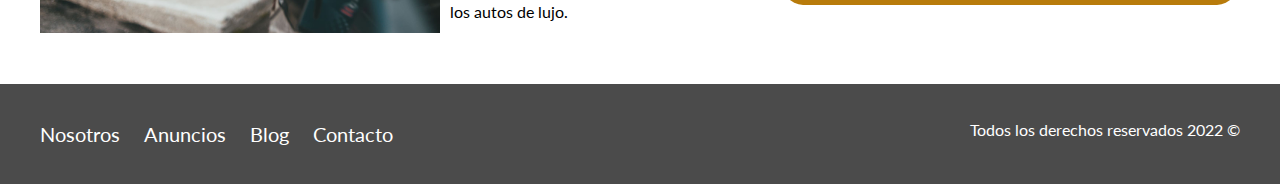
==== commit 81be35e5: "finalizar" ====
--- a/index.html
+++ b/index.html
@@ -116,7 +116,7 @@
             <img src="img/pistacarreras-copy.jpg" alt="imagen blog 1" />
           </div>
           <div class="texto-entrada">
-            <a href="#"><h4>Quemando la pista de carreras</h4></a>
+            <a href="blogs/entra1.html"><h4>Quemando la pista de carreras</h4></a>
             <p>Fecha: <em class="negritas-color">22/05/2022</em> Autor: <em class="negritas-color">John Maverick</em></p>
             <p>
               Este año los autos que mejor rendimiento tuvieron en la pista de
@@ -130,7 +130,7 @@
             <img src="img/gasoil-copy.jpg" alt="imagen blog 2" />
           </div>
           <div class="texto-entrada">
-            <a href="#"><h4>¿Que combustible es mejor para tu Auto?</h4></a>
+            <a href="blogs/entra2.html"><h4>¿Que combustible es mejor para tu Auto?</h4></a>
             <p>Fecha: <em class="negritas-color">20/05/2022</em> Autor: <em class="negritas-color">Arthur Olston</em></p>
             <p>
               Nuestro experto en combustible Russel Travis McDilan, nos explica
@@ -158,10 +158,10 @@
     <footer class="site-footer seccion">
       <div class="contenedor contenedor-footer">
         <nav class="navegacion">
-            <a href="/html/nosotros.html">Nosotros</a>
-            <a href="/html/anuncios.html">Anuncios</a>
-            <a href="/html/blog.html">Blog</a>
-            <a href="/html/contacto.html">Contacto</a>
+            <a href="nosotros.html">Nosotros</a>
+            <a href="anuncios.html">Anuncios</a>
+            <a href="blog.html">Blog</a>
+            <a href="contacto.html">Contacto</a>
         </nav>
         <p class="copyright">Todos los derechos reservados 2022 &copy;</p>
       </div>
--- a/css/estilos.css
+++ b/css/estilos.css
@@ -13,7 +13,8 @@
 
 /** Globales **/
 .contenedor {
-    max-width: 120rem; /** = 1200px **/
+    width: 95%;
+    max-width: 120rem; /** = 1200px; **/
     margin: 0 auto;
 }
 img {
@@ -39,6 +40,9 @@
 }
 .fondo-gris {
     background-color: #4b4b4b;
+}
+.contenido-centrado {
+    max-width: 800px;
 }
 /** Botones **/
 .boton {
@@ -139,14 +143,19 @@
 .contenedor-anuncios{
     display: flex;
     justify-content: space-between;
+    flex-wrap: wrap;
+
 }
 .anuncio {
+ 
+    flex-shrink: 0;
     flex-basis: calc(33.3% - 1rem);
     border-style: solid;
     border-color: #B5B5B5;
     border-width: 1px;
     /** border: width style color; ---> Tambien se puede colocar en esta posicion los valores de arriba**/
     background: #dfd6ce;
+    margin-bottom: 2rem;
 }
 .contenido-anuncio {
     padding: 2rem;
@@ -275,9 +284,17 @@
     display: flex;
     justify-content: space-between;
 }
-/** Nosotros **/
+/** INTERNAS **/
+
+/** Nosotros Interna **/
 .contenido-nosotros {
     display: flex;
+}
+.contenido-nosotros p {
+    margin-left: 3rem;
+}
+.contenido-nosotros img {
+    margin-left: 5rem;
 }
 .texto-nosotros {
     padding-left: 3rem;
@@ -295,4 +312,22 @@
     background-color: #d38901;
     margin-top: 1rem;
 }
-
+/** Anuncio-Autos **/
+.precio-anuncio  {
+    font-size: 3rem;
+    margin-bottom: 0;
+}
+.descripcion-auto {
+    border-radius: 1.4%;
+    background-color: #e7e6e6;
+    margin-bottom: 2rem;
+    padding: 3rem;
+}
+.principal-anuncio img { 
+    width: 100%;
+}
+
+/** Contacto **/
+label {
+    display: block;
+}
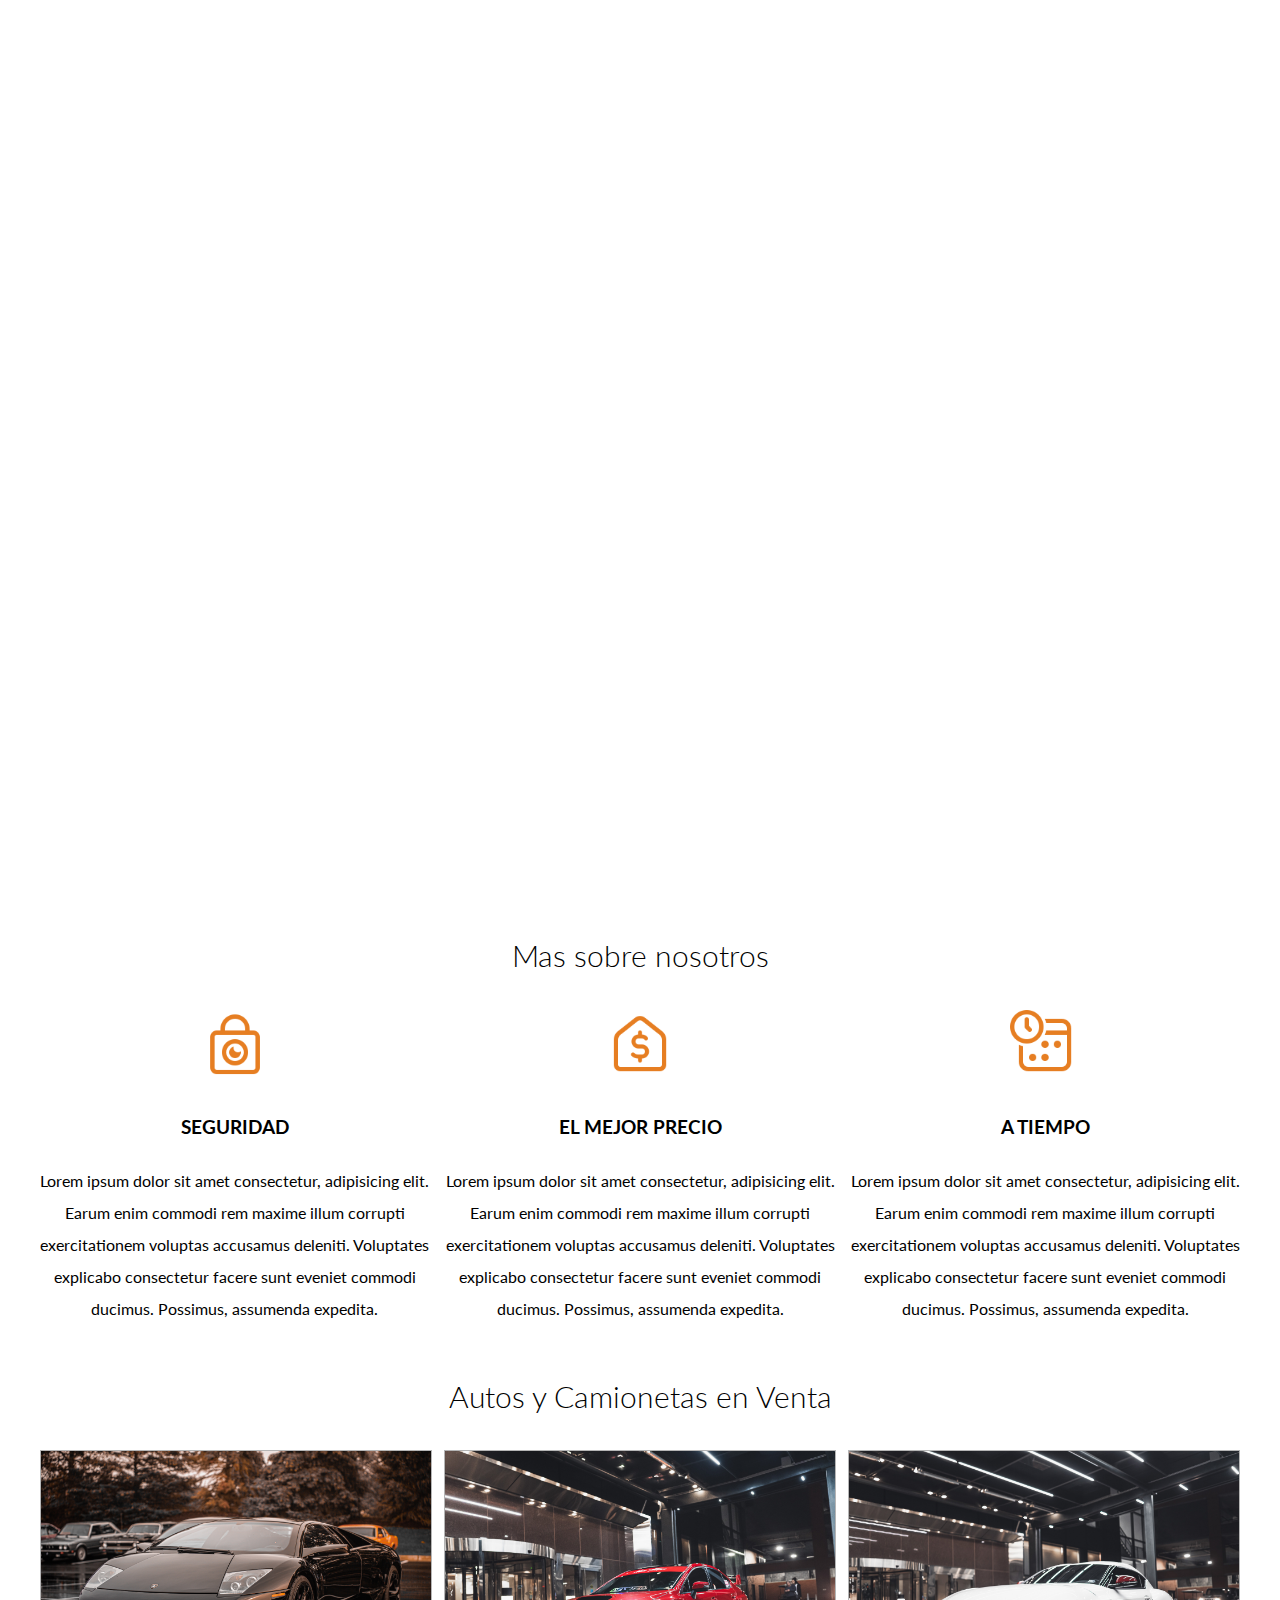
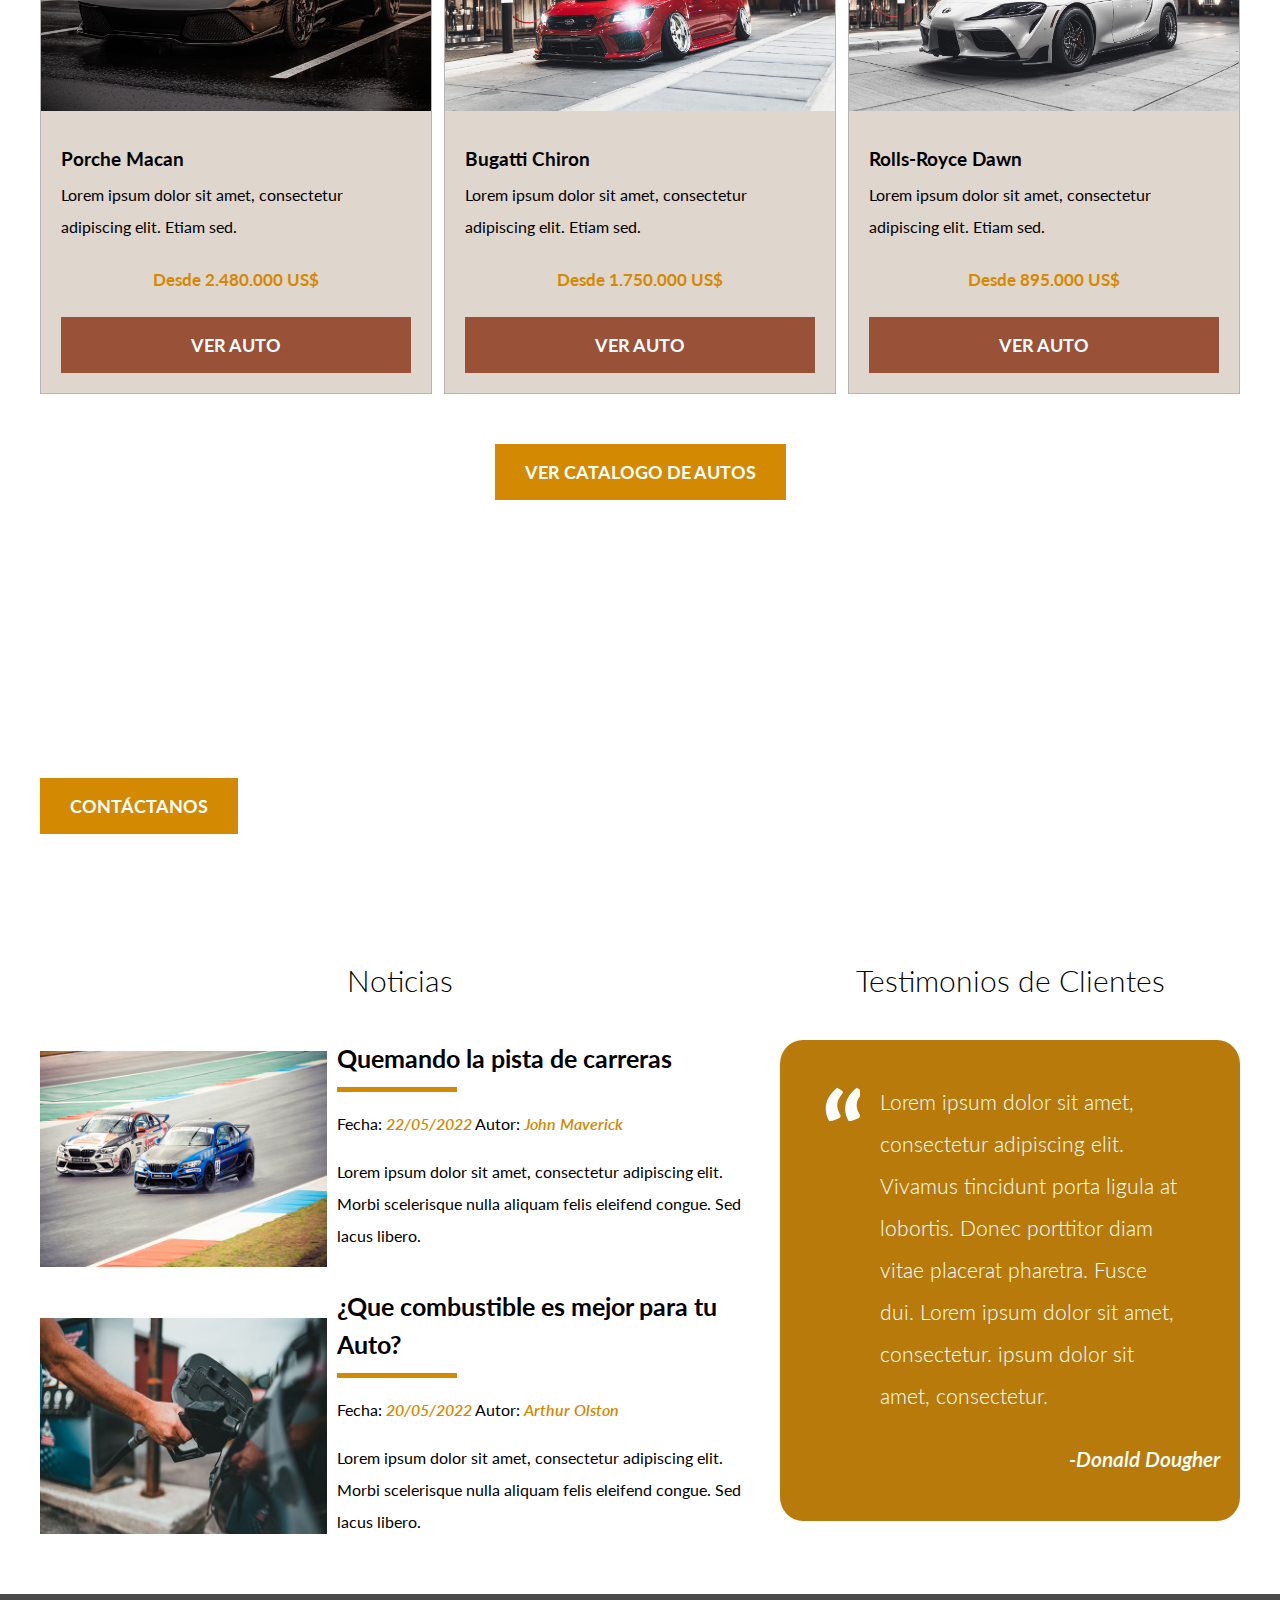
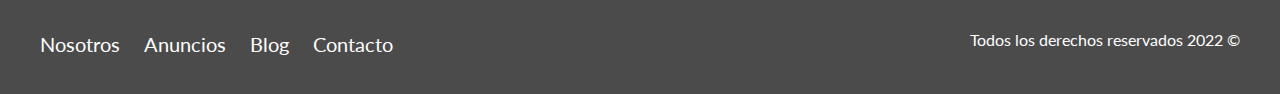
==== commit bb063ecb: "fix-blog" ====
--- a/index.html
+++ b/index.html
@@ -72,27 +72,27 @@
           <img src="img/auto1.jpg" alt="Porche Macan" />
           <div class="contenido-anuncio">
             <h3>Porche Macan</h3>
-            <p>Es y será el automóvil deportivo entre los SUV compactos, exclusivos y de lujo del 2022</p>
+            <p>Lorem ipsum dolor sit amet, consectetur adipiscing elit. Etiam sed.</p>
             <p class="precio">Desde 2.480.000 US$</p>
-            <a href="#" class="boton boton-anuncios d-block">Ver auto</a>
+            <a href="anuncios/Porche-Macan.html" class="boton boton-anuncios d-block">Ver auto</a>
           </div>
         </div>
         <div class="anuncio">
           <img src="img/auto2.jpg" alt="Bugatti Chiron Super Sport 300" />
           <div class="contenido-anuncio">
-            <h3>Bugatti Chiron Super Sport 300</h3>
-            <p>Su hiperdeportivo es negro con detalles en naranja, como un guiño al Veyron Super Sport</p>
+            <h3>Bugatti Chiron</h3>
+            <p>Lorem ipsum dolor sit amet, consectetur adipiscing elit. Etiam sed.</p>
             <p class="precio">Desde 1.750.000 US$</p>
-            <a href="#" class="boton boton-anuncios d-block">Ver auto</a>
+            <a href="anuncios/Bugatti.html" class="boton boton-anuncios d-block">Ver auto</a>
           </div>
         </div>
         <div class="anuncio">
           <img src="img/auto3.jpg" alt="Rolls-Royce Dawn" />
           <div class="contenido-anuncio">
             <h3>Rolls-Royce Dawn</h3>
-            <p>Su motor es un 6.6 V12 con doble turbo, que desarrolla 563 CV de potencia</p>
+            <p>Lorem ipsum dolor sit amet, consectetur adipiscing elit. Etiam sed.</p>
             <p class="precio">Desde 895.000 US$</p>
-            <a href="#" class="boton boton-anuncios d-block">Ver auto</a>
+            <a href="anuncios/Rolls-Royce.html" class="boton boton-anuncios d-block">Ver auto</a>
           </div>
         </div>
       </div>
@@ -119,8 +119,7 @@
             <a href="blogs/entra1.html"><h4>Quemando la pista de carreras</h4></a>
             <p>Fecha: <em class="negritas-color">22/05/2022</em> Autor: <em class="negritas-color">John Maverick</em></p>
             <p>
-              Este año los autos que mejor rendimiento tuvieron en la pista de
-              carreras demuestran porque siguen siendo los reyes del asfalto.
+              Lorem ipsum dolor sit amet, consectetur adipiscing elit. Morbi scelerisque nulla aliquam felis eleifend congue. Sed lacus libero.
             </p>
           </div>
         </article>
@@ -133,9 +132,7 @@
             <a href="blogs/entra2.html"><h4>¿Que combustible es mejor para tu Auto?</h4></a>
             <p>Fecha: <em class="negritas-color">20/05/2022</em> Autor: <em class="negritas-color">Arthur Olston</em></p>
             <p>
-              Nuestro experto en combustible Russel Travis McDilan, nos explica
-              porque y cuales son los mejores combustibles para optimizar los autos
-              de lujo.
+              Lorem ipsum dolor sit amet, consectetur adipiscing elit. Morbi scelerisque nulla aliquam felis eleifend congue. Sed lacus libero.
             </p>
           </div>
         </article>
@@ -145,11 +142,8 @@
         <h3 class="fw-300 centrar-texto fs-3rem">Testimonios de Clientes</h3>
         <div class="testimonial">
           <blockquote>
-            Sin duda vale la pena obtener joyas como estas, no solo son una
-            inversion a largo plazo sino que puedes disfrutar de vivir al 100%
-            cuando adquieres un auto de estos niveles. La empresa es sumamente
-            responsable y detallista, ademas de brindar todos los servicios
-            necesarios para adquirir los autos
+            Lorem ipsum dolor sit amet, consectetur adipiscing elit. Vivamus tincidunt porta ligula at lobortis. Donec porttitor diam vitae placerat pharetra. Fusce dui.
+            Lorem ipsum dolor sit amet, consectetur. ipsum dolor sit amet, consectetur.
           </blockquote>
           <p>-Donald Dougher</p>
         </div>
--- a/css/estilos.css
+++ b/css/estilos.css
@@ -54,11 +54,23 @@
     text-transform: uppercase;
     display: inline-block; /** Los enlaces tienen un display "inline" por lo que si editamos sus dimensiones no funciona, pero si lo cambiamos a block o inline block si **/
     text-align: center;
-    
+    border: none;
+    flex: 0 0 100%;
+}
+@media (min-width: 768px) {
+    .boton {
+        display: inline-block;
+        flex: 0 0 auto;
+    }
+}
+.boton:hover {
+    cursor: pointer;
 }
 .boton-anuncios {
     background-color:  #995137;
-
+}
+.boton-contacto {
+    background-color: #77A3CE;
 }
 .boton-lista-anuncios {
     background-color: #d38901;
@@ -144,7 +156,6 @@
     display: flex;
     justify-content: space-between;
     flex-wrap: wrap;
-
 }
 .anuncio {
  
@@ -198,7 +209,6 @@
 .seccion-inferior {
     display: flex;
     justify-content: space-between;
-
 }
 .blog {
     flex-basis: 60%;
@@ -211,13 +221,9 @@
     justify-content: space-between;
     text-align: left;
     align-items: center;
-    margin-bottom: 2rem;
 }
 .entrada-blog:last-of-type{
     margin-bottom: 0;
-}
-.imagen-blog img {
-    max-width: 40rem;
 }
 .texto-entrada {
     padding: 0 0 2rem 1rem;
@@ -284,6 +290,8 @@
     display: flex;
     justify-content: space-between;
 }
+
+
 /** INTERNAS **/
 
 /** Nosotros Interna **/
@@ -291,10 +299,10 @@
     display: flex;
 }
 .contenido-nosotros p {
+    margin-left: 6rem;
+}
+.contenido-nosotros img {
     margin-left: 3rem;
-}
-.contenido-nosotros img {
-    margin-left: 5rem;
 }
 .texto-nosotros {
     padding-left: 3rem;
@@ -312,6 +320,7 @@
     background-color: #d38901;
     margin-top: 1rem;
 }
+
 /** Anuncio-Autos **/
 .precio-anuncio  {
     font-size: 3rem;
@@ -329,5 +338,58 @@
 
 /** Contacto **/
 label {
+    font-weight: 800;
+    text-transform: uppercase;
     display: block;
 }
+.contactoDiv {
+    border: 3px solid #6f6f6f;
+    border-radius: 1%;
+    padding: 2rem 4rem 2rem 2rem;
+}
+.contactoDiv h2{
+    text-align: center;
+    font-size: 2rem;
+    margin-top: 0;
+    margin-bottom: 0;
+    color: #333333;
+}
+input:not([type="submit"]), /*! <--- Esto, selecciona todos los inputs excepto el submit */
+textarea,
+select { 
+    display: block;
+    padding: 1rem;
+    width: 100%;
+    background-color: #e1e1e1;
+    margin-bottom: 2rem;
+    border: none;
+    border-radius: 1rem;
+}
+input[type="radio"]{
+    width: auto;
+    margin: 0;
+}
+select {
+    -webkit-appearance: none;
+    appearance: none;
+}
+input[placeholder="Tu correo electronico"], input[placeholder="Tu numero telefonico"], input[placeholder="Tu nombre"] { 
+    padding-left: 10px; 
+}
+.formularios div {
+    margin-bottom: 1rem;
+}
+.formularios p {
+    font-size: 1.5rem;
+    color: #4b4b4b;
+    margin: 2rem 0 0 0;
+}
+.forma-contacto {
+    max-width:30rem;
+    display: flex;
+    justify-content: space-between;
+    align-items: center;
+}
+textarea {
+    height: 20rem;
+}
